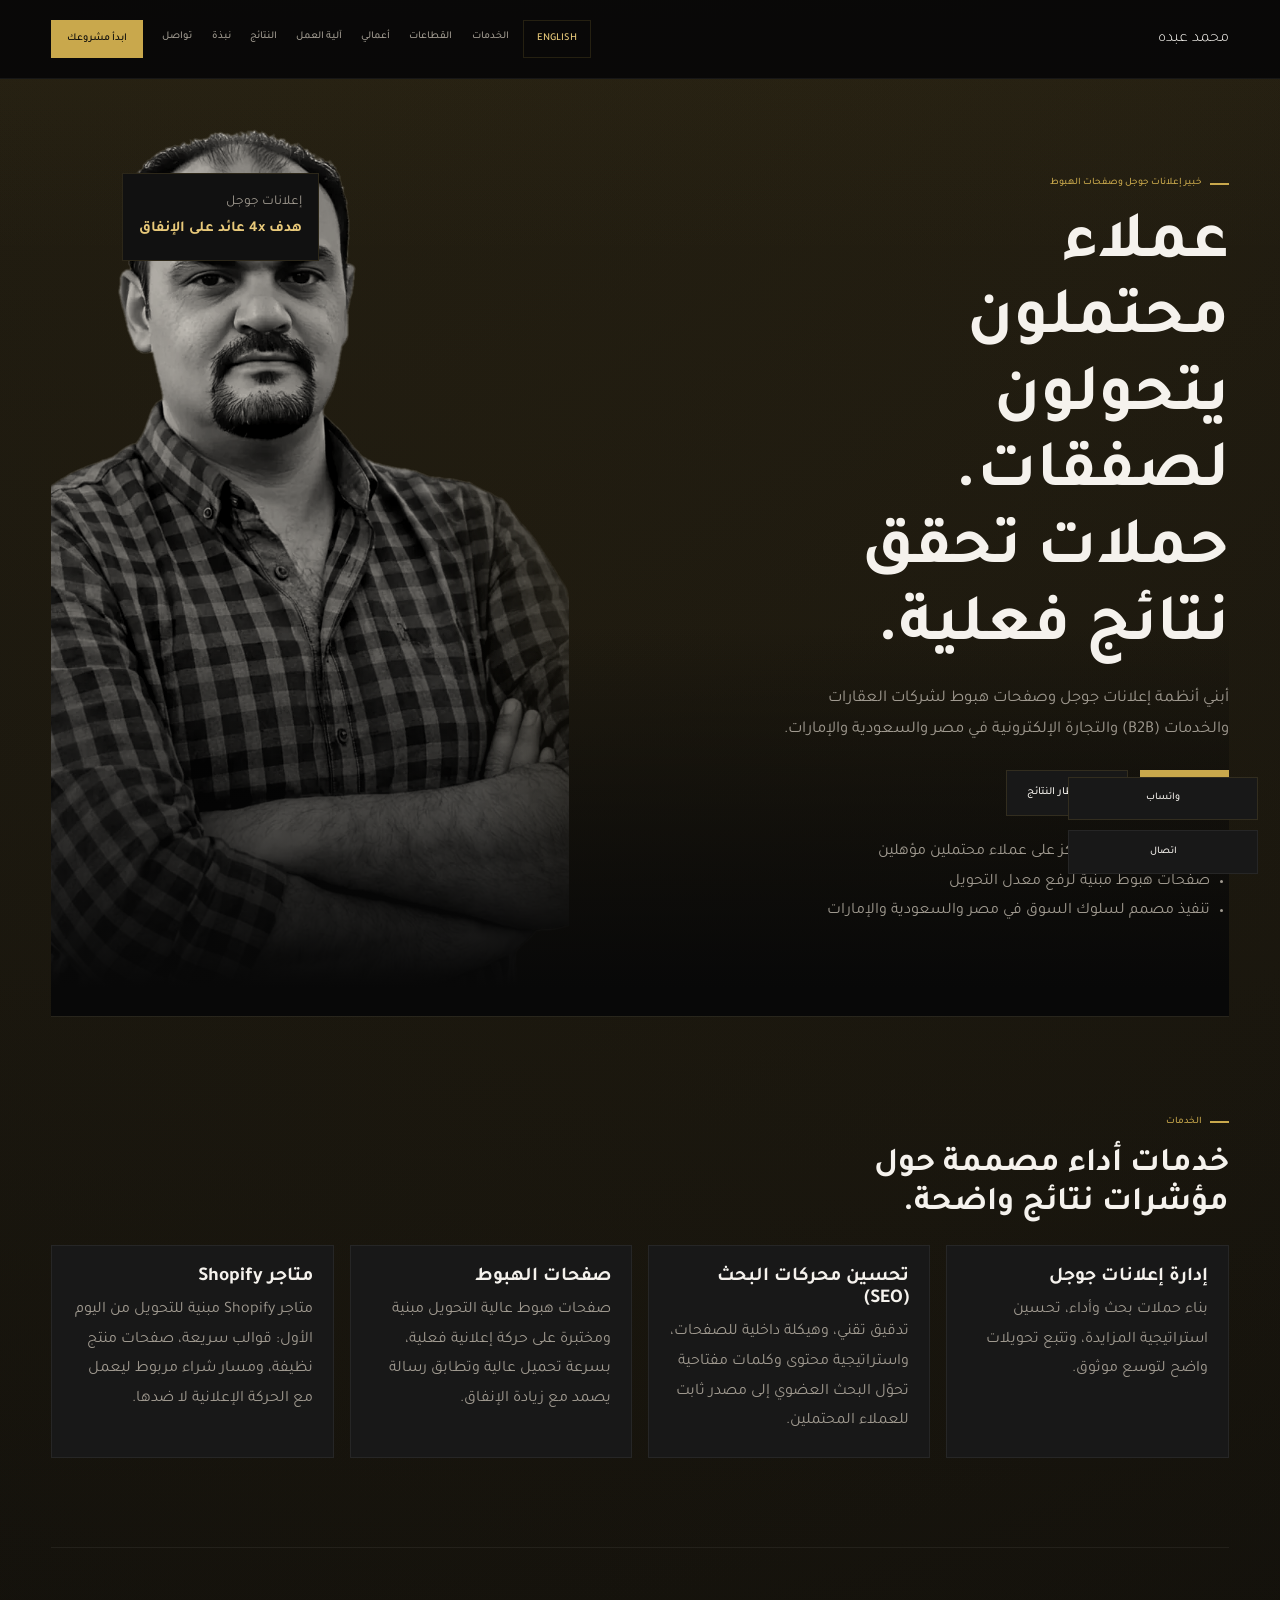
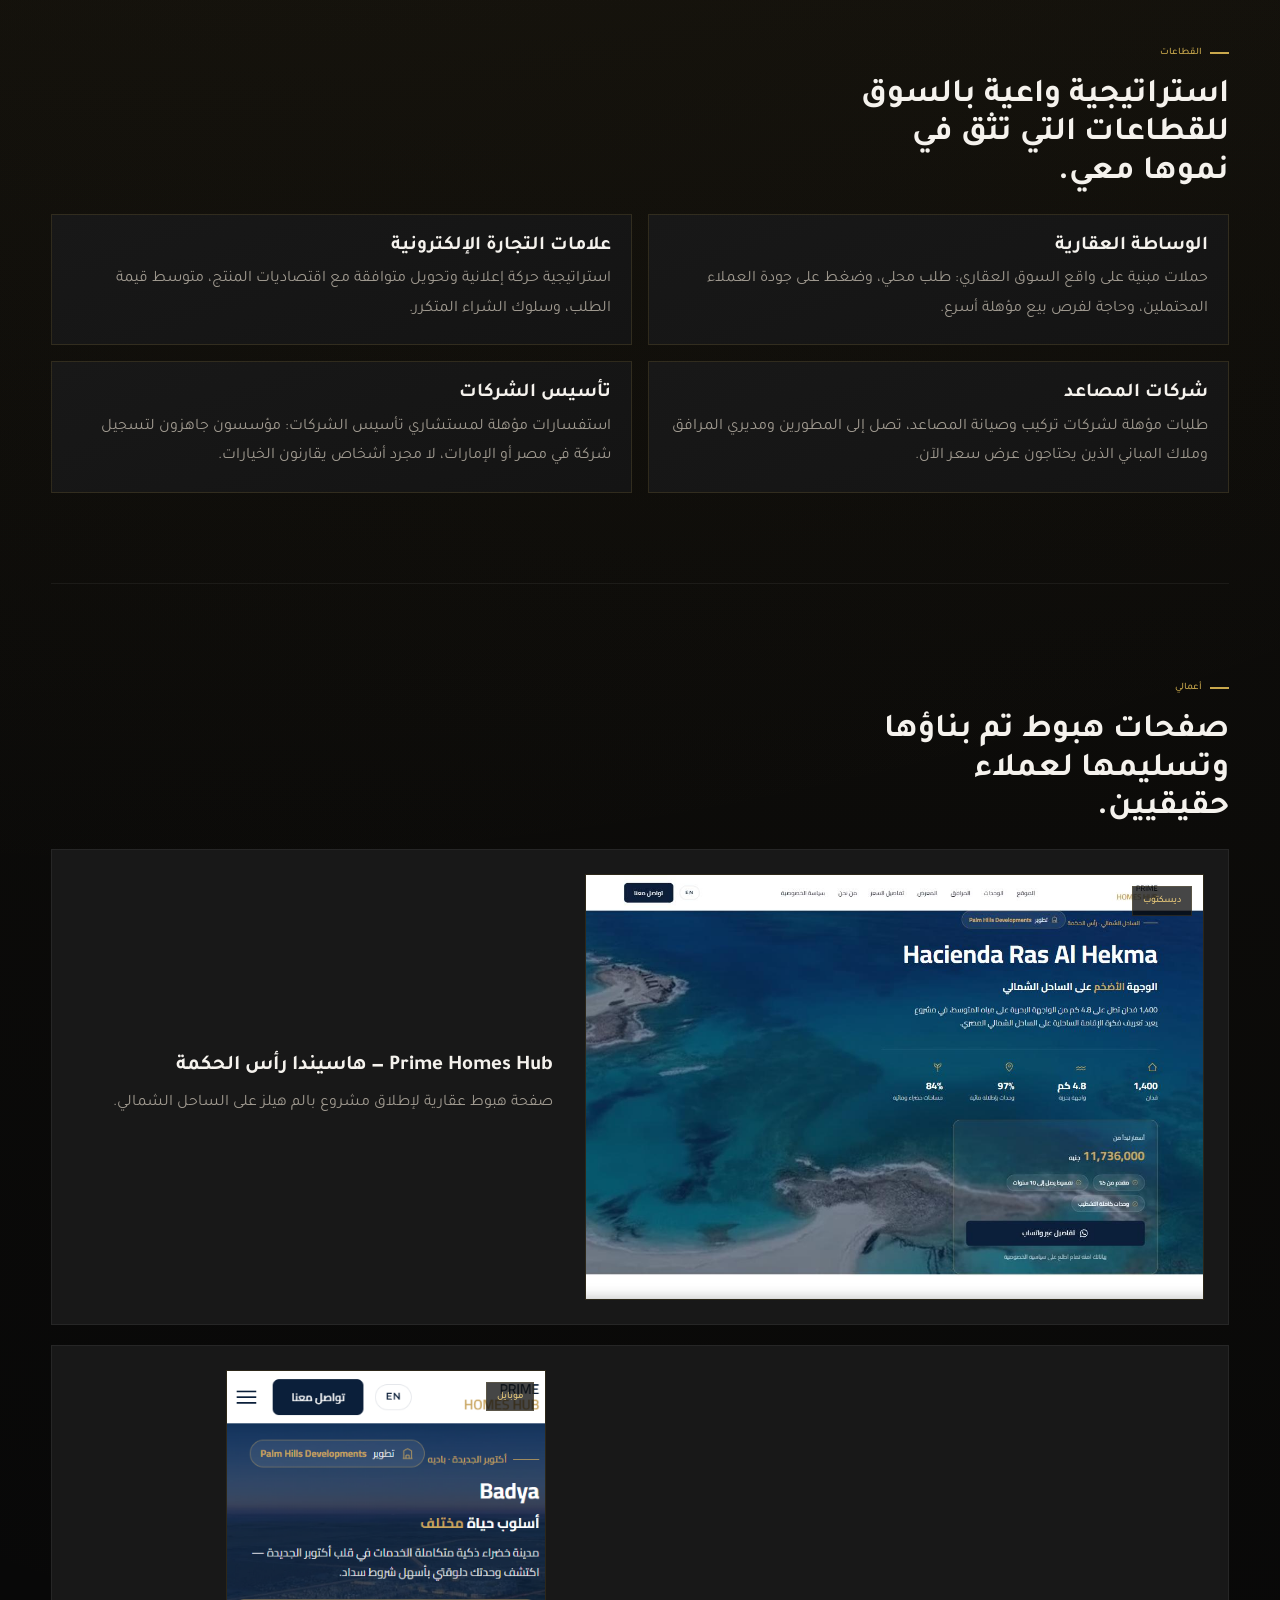
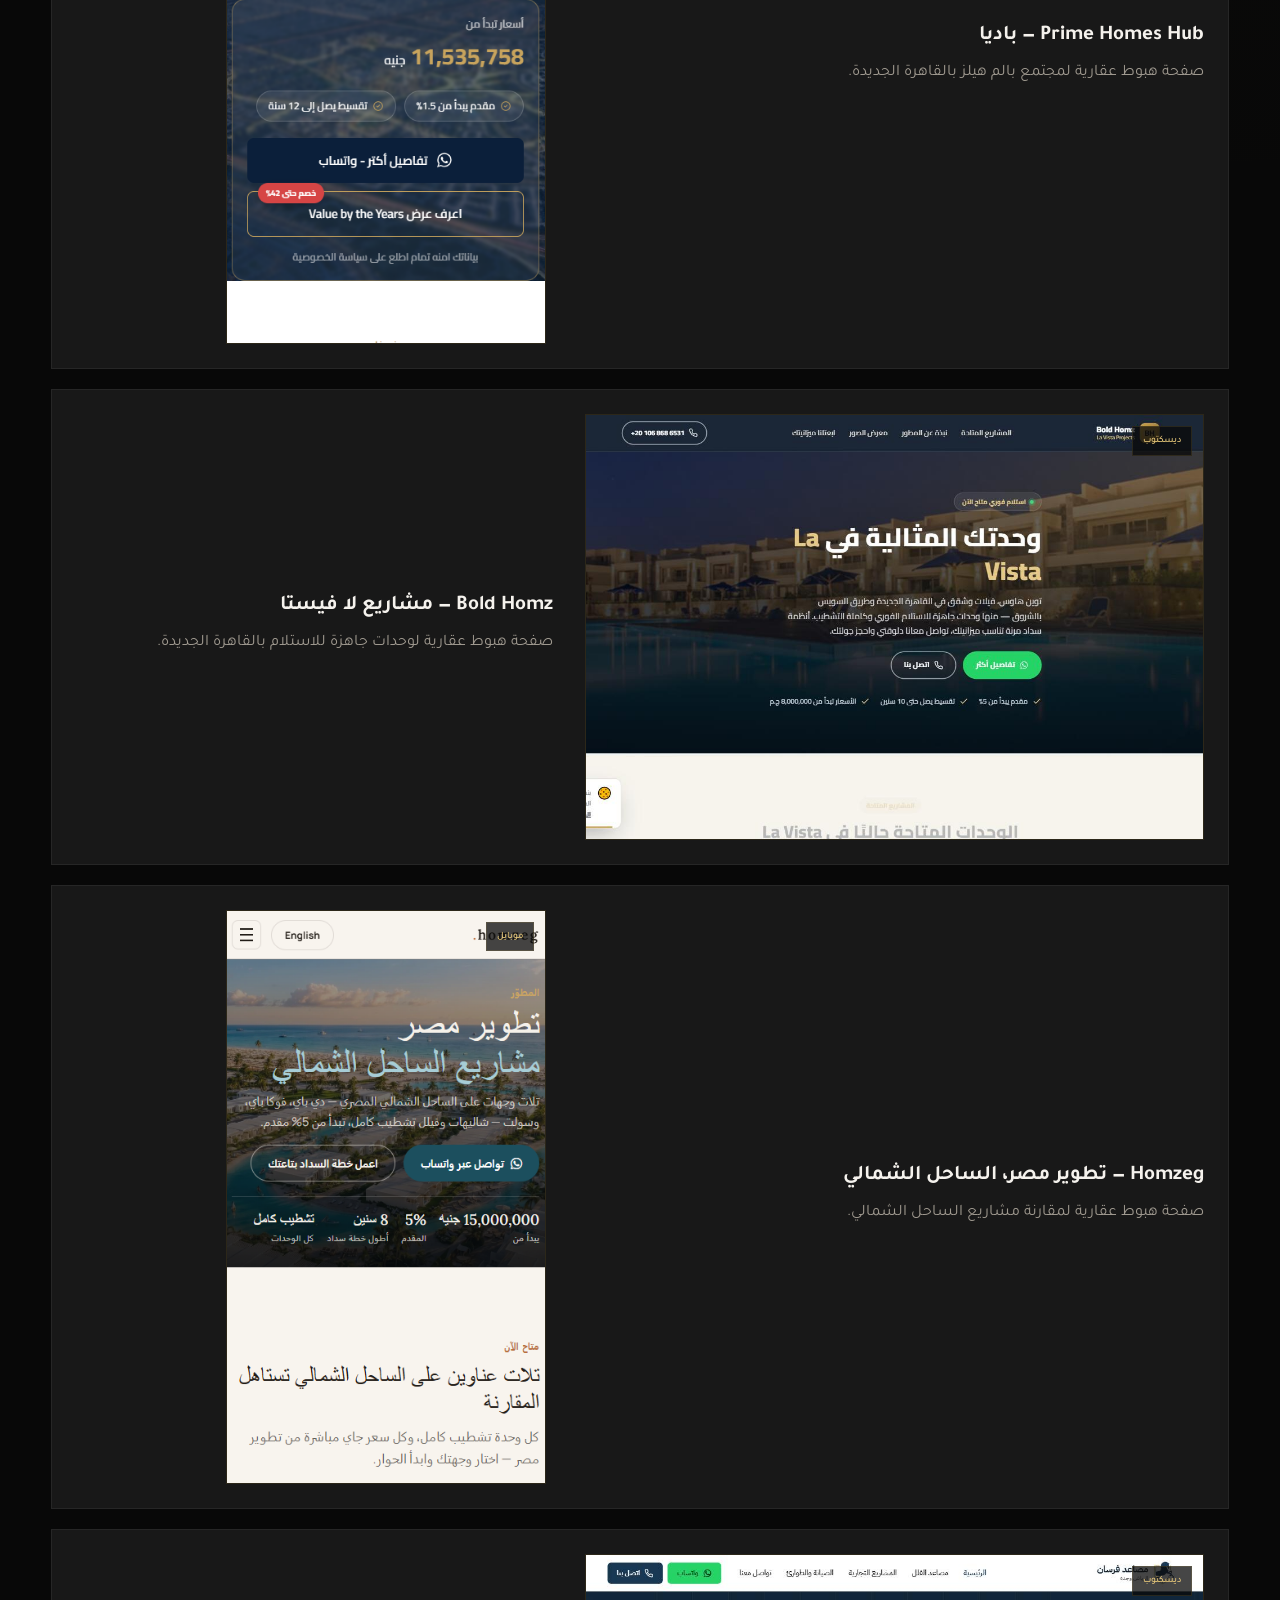
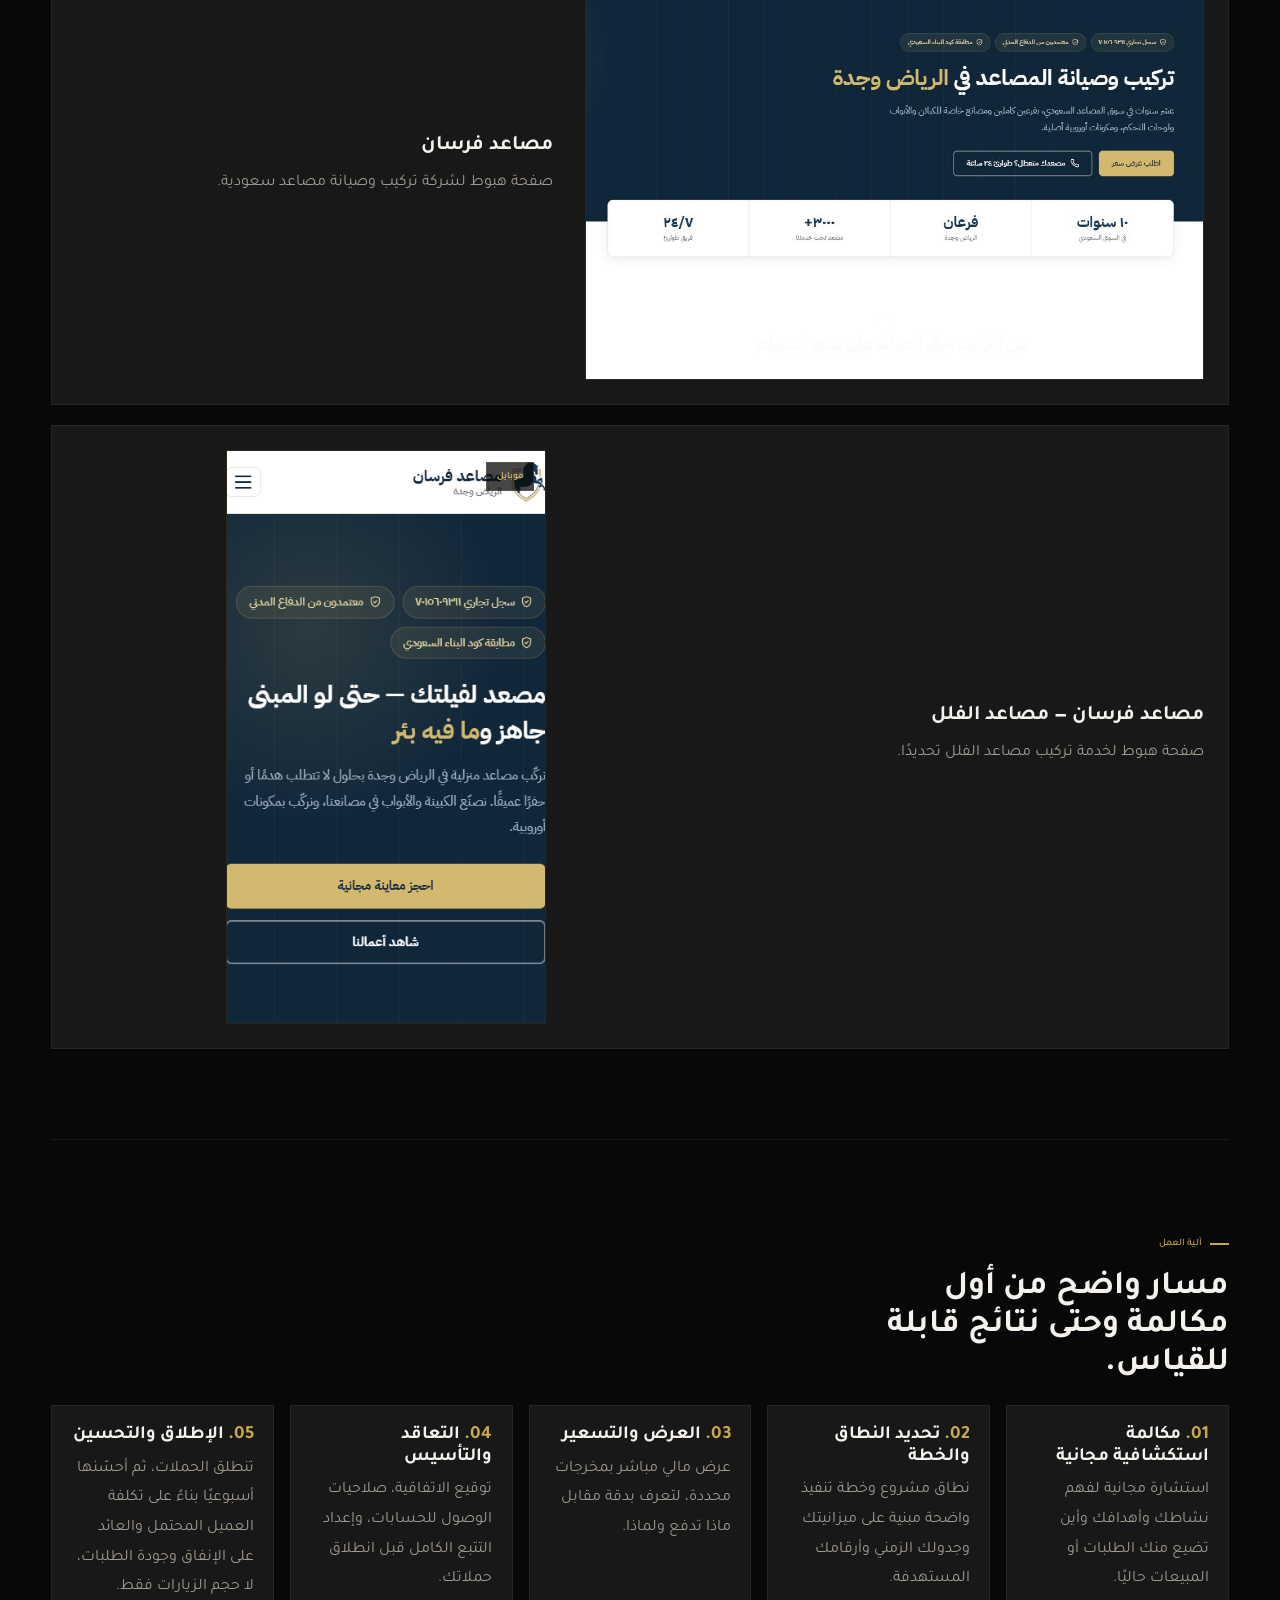
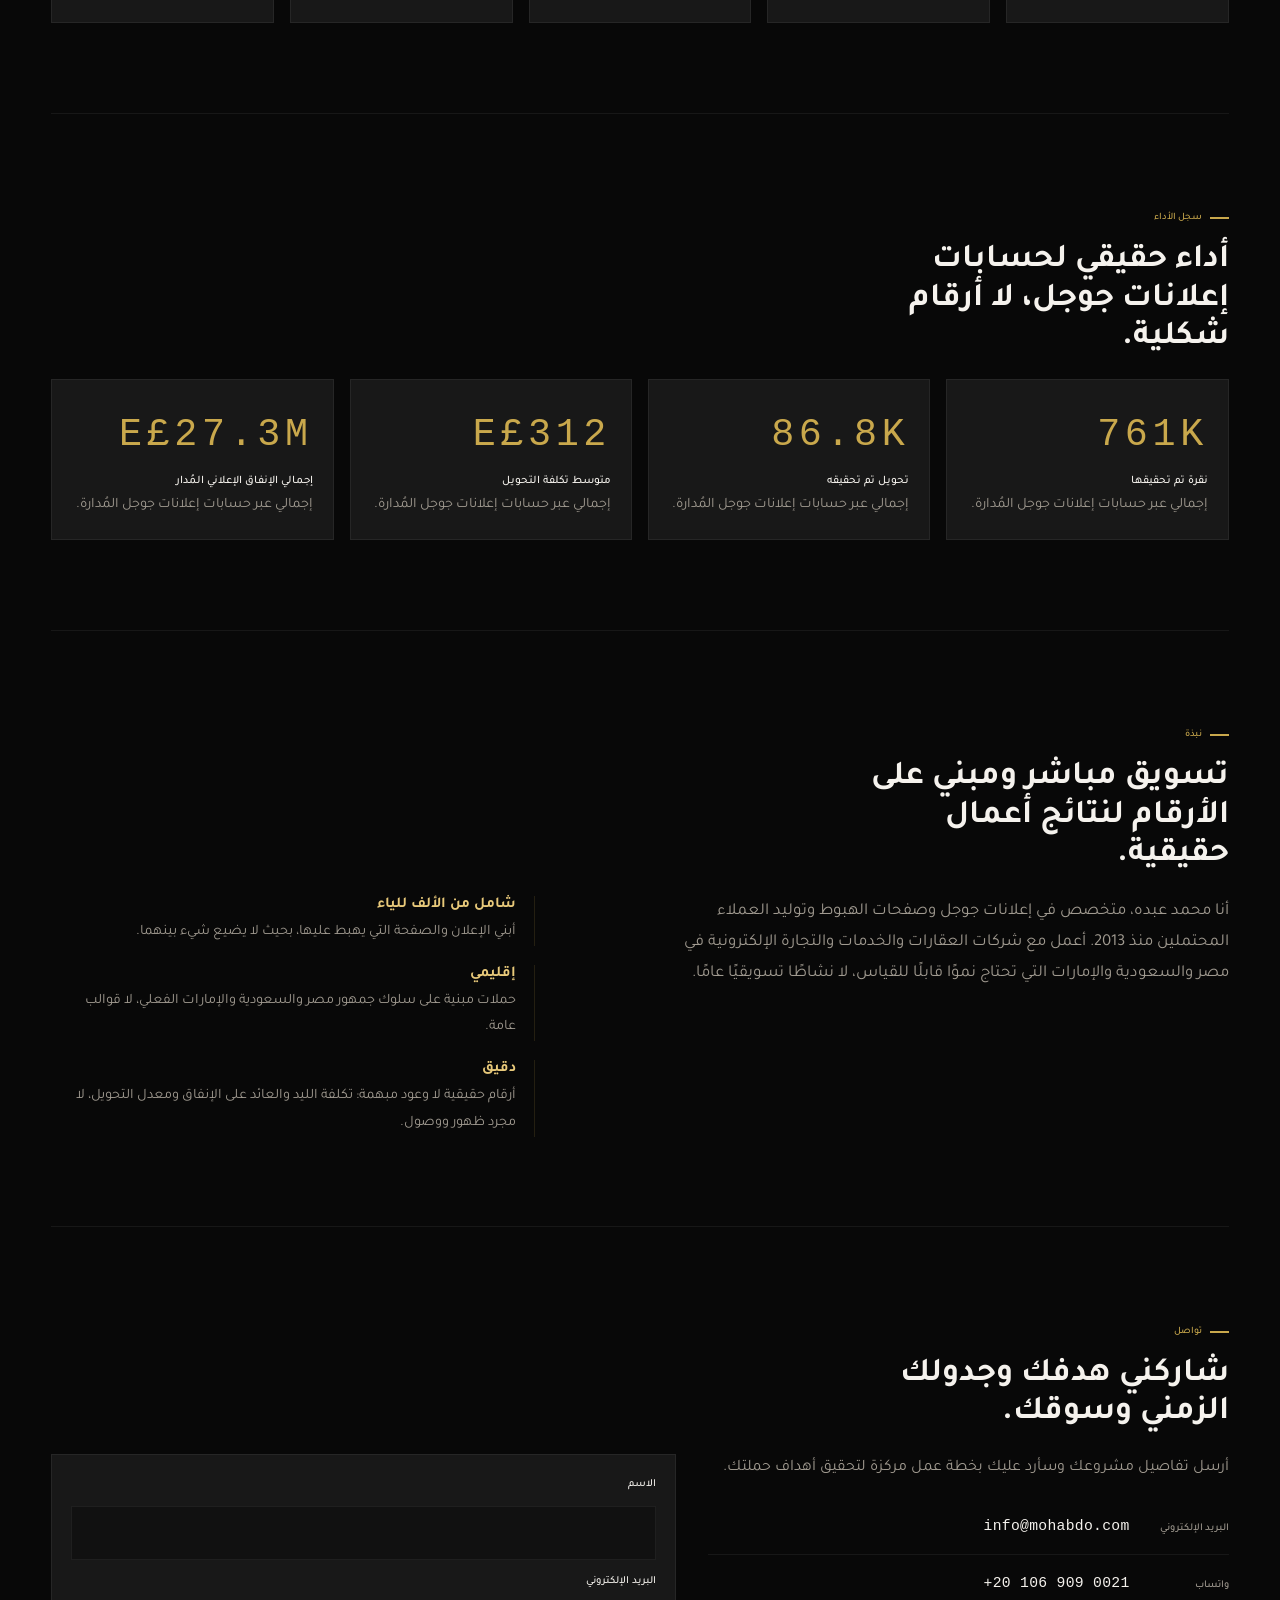
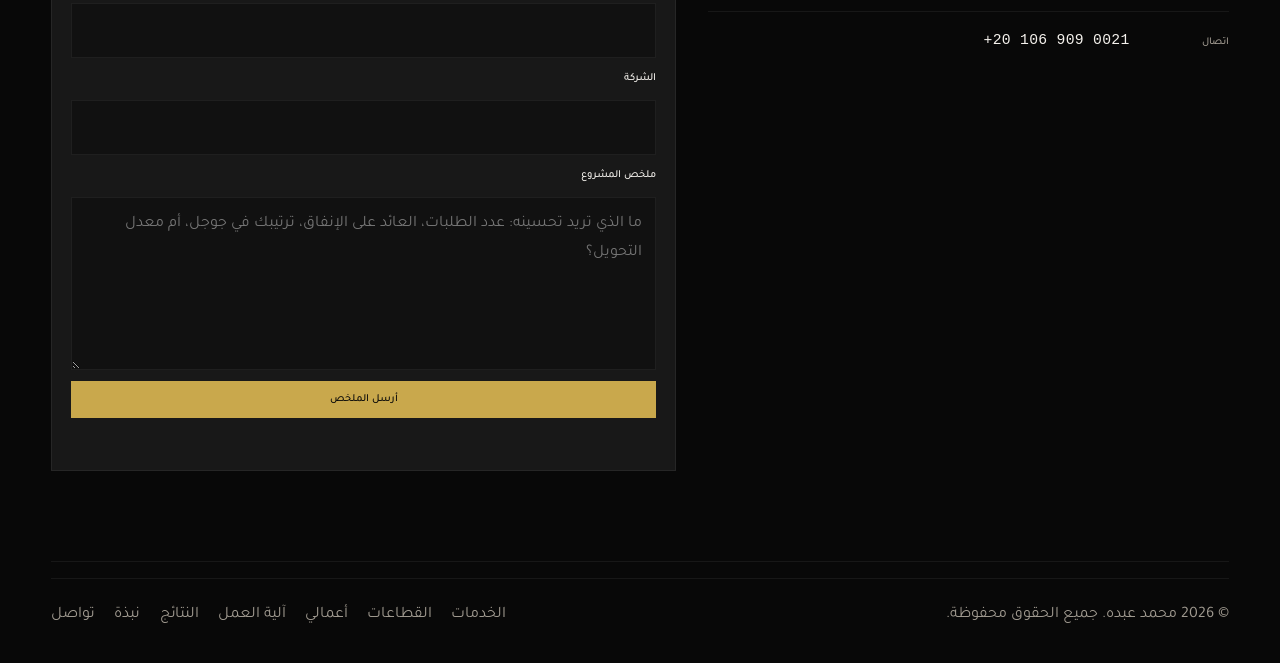
==== ar/index.html @ 3a328408 "Phase 2: indexable Arabic page at /ar/ with hreflang - ar/index.html + ar/thank-you.html: static RTL" ====
<!DOCTYPE html>

<html dir="rtl" lang="ar">
<head>
<meta charset="utf-8"/>
<!-- Google Tag Manager -->
<script>(function(w,d,s,l,i){w[l]=w[l]||[];w[l].push({'gtm.start':
    new Date().getTime(),event:'gtm.js'});var f=d.getElementsByTagName(s)[0],
    j=d.createElement(s),dl=l!='dataLayer'?'&l='+l:'';j.async=true;j.src=
    'https://www.googletagmanager.com/gtm.js?id='+i+dl;f.parentNode.insertBefore(j,f);
    })(window,document,'script','dataLayer','GTM-PZN8QJ2T');</script>
<!-- End Google Tag Manager -->
<meta content="width=device-width, initial-scale=1.0" name="viewport"/>
<title>محمد عبده | خبير إعلانات جوجل — مصر والسعودية والإمارات</title>
<meta content="إدارة إعلانات جوجل وصفحات هبوط ومواقع ثابتة تجيب عملاء محتملين مؤهلين لشركات العقارات والخدمات في مصر والسعودية والإمارات." name="description"/>
<meta content="Mohammad Abdo" name="author"/>
<meta content="index,follow,max-image-preview:large" name="robots"/>
<link href="https://mohabdo.com/ar/" rel="canonical"/>
<link href="https://mohabdo.com/" hreflang="en" rel="alternate"/>
<link href="https://mohabdo.com/ar/" hreflang="ar" rel="alternate"/>
<link href="https://mohabdo.com/" hreflang="x-default" rel="alternate"/>
<link href="/assets/favicon.svg" rel="icon" type="image/svg+xml"/>
<link href="/assets/favicon-32.png" rel="icon" sizes="32x32" type="image/png"/>
<link href="/assets/apple-touch-icon.png" rel="apple-touch-icon"/>
<meta content="website" property="og:type"/>
<meta content="ar_AR" property="og:locale"/>
<meta content="en_US" property="og:locale:alternate"/>
<meta content="محمد عبده | خبير إعلانات جوجل — مصر والسعودية والإمارات" property="og:title"/>
<meta content="إدارة إعلانات جوجل وصفحات هبوط ومواقع ثابتة تجيب عملاء محتملين مؤهلين لشركات العقارات والخدمات في مصر والسعودية والإمارات." property="og:description"/>
<meta content="https://mohabdo.com/ar/" property="og:url"/>
<meta content="Mohammad Abdo" property="og:site_name"/>
<meta content="https://mohabdo.com/assets/og-image.jpg" property="og:image"/>
<meta content="1200" property="og:image:width"/>
<meta content="630" property="og:image:height"/>
<meta content="Mohammad Abdo, Google Ads and landing page specialist" property="og:image:alt"/>
<meta content="summary_large_image" name="twitter:card"/>
<meta content="محمد عبده | خبير إعلانات جوجل — مصر والسعودية والإمارات" name="twitter:title"/>
<meta content="إدارة إعلانات جوجل وصفحات هبوط ومواقع ثابتة تجيب عملاء محتملين مؤهلين لشركات العقارات والخدمات في مصر والسعودية والإمارات." name="twitter:description"/>
<meta content="https://mohabdo.com/assets/og-image.jpg" name="twitter:image"/>
<link href="https://fonts.googleapis.com" rel="preconnect"/>
<link crossorigin="" href="https://fonts.gstatic.com" rel="preconnect"/>
<link href="https://fonts.googleapis.com/css2?family=DM+Sans:wght@300;400;500;700&amp;family=Tajawal:wght@400;500;700;800&amp;display=swap" rel="stylesheet"/>
<link href="/css/style.css?v=4" rel="stylesheet"/>
<script type="application/ld+json">
{
  "@context": "https://schema.org",
  "@graph": [
    {
      "@type": "Person",
      "@id": "https://mohabdo.com/#person",
      "name": "Mohammad Abdo",
      "alternateName": "محمد عبده",
      "url": "https://mohabdo.com/",
      "image": "https://mohabdo.com/assets/mohammad-abdo.png",
      "jobTitle": "Google Ads & Performance Marketing Specialist",
      "email": "mailto:info@mohabdo.com",
      "telephone": "+201069090021",
      "address": {
        "@type": "PostalAddress",
        "addressLocality": "Cairo",
        "addressCountry": "EG"
      },
      "knowsLanguage": [
        "ar",
        "en"
      ],
      "knowsAbout": [
        "Google Ads",
        "Search Engine Marketing",
        "Landing Page Optimization",
        "Lead Generation",
        "Conversion Tracking",
        "Google Tag Manager",
        "Google Analytics 4",
        "SEO",
        "Real Estate Marketing",
        "B2B Lead Generation",
        "E-commerce Marketing"
      ],
      "worksFor": {
        "@id": "https://mohabdo.com/#business"
      },
      "sameAs": [
        "https://www.linkedin.com/in/mohammad-abdo-90b87ba0/",
        "https://www.upwork.com/freelancers/~0118c8a663585eff20"
      ]
    },
    {
      "@type": "ProfessionalService",
      "@id": "https://mohabdo.com/#business",
      "name": "Mohammad Abdo — Performance Marketing",
      "url": "https://mohabdo.com/",
      "image": "https://mohabdo.com/assets/og-image.jpg",
      "logo": "https://mohabdo.com/assets/favicon-512.png",
      "email": "info@mohabdo.com",
      "telephone": "+201069090021",
      "founder": {
        "@id": "https://mohabdo.com/#person"
      },
      "address": {
        "@type": "PostalAddress",
        "addressLocality": "Cairo",
        "addressCountry": "EG"
      },
      "areaServed": [
        {
          "@type": "Country",
          "name": "Egypt"
        },
        {
          "@type": "Country",
          "name": "Saudi Arabia"
        },
        {
          "@type": "Country",
          "name": "United Arab Emirates"
        }
      ],
      "availableLanguage": [
        "Arabic",
        "English"
      ],
      "contactPoint": {
        "@type": "ContactPoint",
        "contactType": "sales",
        "telephone": "+201069090021",
        "email": "info@mohabdo.com",
        "availableLanguage": [
          "Arabic",
          "English"
        ],
        "areaServed": [
          "EG",
          "SA",
          "AE"
        ]
      },
      "hasOfferCatalog": {
        "@type": "OfferCatalog",
        "name": "Services",
        "itemListElement": [
          {
            "@type": "Offer",
            "itemOffered": {
              "@type": "Service",
              "name": "Google Ads Management"
            }
          },
          {
            "@type": "Offer",
            "itemOffered": {
              "@type": "Service",
              "name": "Landing Page Design & Development"
            }
          },
          {
            "@type": "Offer",
            "itemOffered": {
              "@type": "Service",
              "name": "Static Website Development"
            }
          },
          {
            "@type": "Offer",
            "itemOffered": {
              "@type": "Service",
              "name": "SEO"
            }
          },
          {
            "@type": "Offer",
            "itemOffered": {
              "@type": "Service",
              "name": "Conversion Tracking Setup (GTM & GA4)"
            }
          }
        ]
      }
    },
    {
      "@type": "WebSite",
      "@id": "https://mohabdo.com/#website",
      "url": "https://mohabdo.com/",
      "name": "Mohammad Abdo",
      "inLanguage": [
        "en",
        "ar"
      ],
      "publisher": {
        "@id": "https://mohabdo.com/#person"
      }
    },
    {
      "@type": "WebPage",
      "@id": "https://mohabdo.com/ar/#webpage",
      "url": "https://mohabdo.com/ar/",
      "name": "محمد عبده | خبير إعلانات جوجل — مصر والسعودية والإمارات",
      "inLanguage": "ar",
      "isPartOf": {
        "@id": "https://mohabdo.com/#website"
      },
      "about": {
        "@id": "https://mohabdo.com/#business"
      },
      "primaryImageOfPage": "https://mohabdo.com/assets/mohammad-abdo.png"
    }
  ]
}
    </script>
</head>
<body>
<!-- Google Tag Manager (noscript) -->
<noscript><iframe height="0" src="https://www.googletagmanager.com/ns.html?id=GTM-PZN8QJ2T" style="display:none;visibility:hidden" width="0"></iframe></noscript>
<!-- End Google Tag Manager (noscript) -->
<a class="skip-link" href="#main">تخطي إلى المحتوى الرئيسي</a>
<header class="site-header" id="top">
<nav aria-label="القائمة الرئيسية" class="nav">
<a aria-label="الصفحة الرئيسية لمحمد عبده" class="logo" href="#top">
<span class="logo-text">محمد عبده</span>
</a>
<div class="nav-right">
<a class="lang-toggle" href="/" hreflang="en" lang="en">English</a>
<button aria-controls="navLinks" aria-expanded="false" aria-label="فتح قائمة التنقل" class="menu-toggle" id="menuToggle">
<span></span>
<span></span>
<span></span>
</button>
<div class="nav-links" id="navLinks">
<a href="#services">الخدمات</a>
<a href="#industries">القطاعات</a>
<a href="#portfolio">أعمالي</a>
<a href="#process">آلية العمل</a>
<a href="#results">النتائج</a>
<a href="#about">نبذة</a>
<a href="#contact">تواصل</a>
<a class="nav-cta" href="#contact">ابدأ مشروعك</a>
</div>
</div>
</nav>
</header>
<main id="main">
<section class="hero section reveal" id="hero">
<div class="hero-content">
<p class="eyebrow">خبير إعلانات جوجل وصفحات الهبوط</p>
<h1>عملاء محتملون يتحولون لصفقات. حملات تحقق نتائج فعلية.</h1>
<p class="hero-lead">أبني أنظمة إعلانات جوجل وصفحات هبوط لشركات العقارات والخدمات (B2B) والتجارة الإلكترونية في مصر والسعودية والإمارات.</p>
<div class="hero-actions">
<a class="btn btn-primary" href="#contact">ابدأ حملتك</a>
<a class="btn btn-ghost" href="#results">شاهد إطار النتائج</a>
</div>
<ul aria-label="مجالات التركيز" class="hero-points">
<li>إدارة إعلانات جوجل تركز على عملاء محتملين مؤهلين</li>
<li>صفحات هبوط مبنية لرفع معدل التحويل</li>
<li>تنفيذ مصمم لسلوك السوق في مصر والسعودية والإمارات</li>
</ul>
</div>
<picture>
<source srcset="/assets/mohammad-abdo.webp" type="image/webp"/>
<img alt="محمد عبده، خبير إعلانات جوجل وصفحات الهبوط" class="hero-photo" fetchpriority="high" height="1273" loading="eager" src="/assets/mohammad-abdo.png" width="1100"/>
</picture>
<div aria-hidden="true" class="signal-card photo-badge">
<span>إعلانات جوجل</span>
<strong>هدف 4x عائد على الإنفاق</strong>
</div>
</section>
<section class="section reveal" id="services">
<div class="section-head">
<p class="eyebrow">الخدمات</p>
<h2>خدمات أداء مصممة حول مؤشرات نتائج واضحة.</h2>
</div>
<div class="grid cards-4">
<article class="card">
<h3>إدارة إعلانات جوجل</h3>
<p>بناء حملات بحث وأداء، تحسين استراتيجية المزايدة، وتتبع تحويلات واضح لتوسع موثوق.</p>
</article>
<article class="card">
<h3>تحسين محركات البحث (SEO)</h3>
<p>تدقيق تقني، وهيكلة داخلية للصفحات، واستراتيجية محتوى وكلمات مفتاحية تحوّل البحث العضوي إلى مصدر ثابت للعملاء المحتملين.</p>
</article>
<article class="card">
<h3>صفحات الهبوط</h3>
<p>صفحات هبوط عالية التحويل مبنية ومختبرة على حركة إعلانية فعلية، بسرعة تحميل عالية وتطابق رسالة يصمد مع زيادة الإنفاق.</p>
</article>
<article class="card">
<h3>متاجر Shopify</h3>
<p>متاجر Shopify مبنية للتحويل من اليوم الأول: قوالب سريعة، صفحات منتج نظيفة، ومسار شراء مربوط ليعمل مع الحركة الإعلانية لا ضدها.</p>
</article>
</div>
</section>
<section class="section reveal" id="industries">
<div class="section-head">
<p class="eyebrow">القطاعات</p>
<h2>استراتيجية واعية بالسوق للقطاعات التي تثق في نموها معي.</h2>
</div>
<div class="grid cards-2">
<article class="card spotlight">
<h3>الوساطة العقارية</h3>
<p>حملات مبنية على واقع السوق العقاري: طلب محلي، وضغط على جودة العملاء المحتملين، وحاجة لفرص بيع مؤهلة أسرع.</p>
</article>
<article class="card spotlight">
<h3>علامات التجارة الإلكترونية</h3>
<p>استراتيجية حركة إعلانية وتحويل متوافقة مع اقتصاديات المنتج، متوسط قيمة الطلب، وسلوك الشراء المتكرر.</p>
</article>
<article class="card spotlight">
<h3>شركات المصاعد</h3>
<p>طلبات مؤهلة لشركات تركيب وصيانة المصاعد، تصل إلى المطورين ومديري المرافق وملاك المباني الذين يحتاجون عرض سعر الآن.</p>
</article>
<article class="card spotlight">
<h3>تأسيس الشركات</h3>
<p>استفسارات مؤهلة لمستشاري تأسيس الشركات: مؤسسون جاهزون لتسجيل شركة في مصر أو الإمارات، لا مجرد أشخاص يقارنون الخيارات.</p>
</article>
</div>
</section>
<section class="section reveal" id="portfolio">
<div class="section-head">
<p class="eyebrow">أعمالي</p>
<h2>صفحات هبوط تم بناؤها وتسليمها لعملاء حقيقيين.</h2>
</div>
<div class="portfolio-list">
<article class="portfolio-row">
<div class="portfolio-media">
<span class="portfolio-media-tag">ديسكتوب</span>
<img alt="صفحة هبوط هاسيندا رأس الحكمة العقارية لـ Prime Homes Hub، عرض ديسكتوب" height="733" loading="lazy" src="/assets/portfolio/hacienda-ras-al-hekma-desktop.jpg" width="1568"/>
</div>
<div class="portfolio-info">
<h3>Prime Homes Hub — هاسيندا رأس الحكمة</h3>
<p>صفحة هبوط عقارية لإطلاق مشروع بالم هيلز على الساحل الشمالي.</p>
</div>
</article>
<article class="portfolio-row">
<div class="portfolio-media is-mobile">
<span class="portfolio-media-tag">موبايل</span>
<img alt="صفحة هبوط باديا العقارية لـ Prime Homes Hub، عرض موبايل" height="700" loading="lazy" src="/assets/portfolio/badya-mobile.png" width="390"/>
</div>
<div class="portfolio-info">
<h3>Prime Homes Hub — باديا</h3>
<p>صفحة هبوط عقارية لمجتمع بالم هيلز بالقاهرة الجديدة.</p>
</div>
</article>
<article class="portfolio-row">
<div class="portfolio-media">
<span class="portfolio-media-tag">ديسكتوب</span>
<img alt="صفحة هبوط مشاريع لا فيستا العقارية لـ Bold Homz، عرض ديسكتوب" height="733" loading="lazy" src="/assets/portfolio/la-vista-desktop.jpg" width="1568"/>
</div>
<div class="portfolio-info">
<h3>Bold Homz — مشاريع لا فيستا</h3>
<p>صفحة هبوط عقارية لوحدات جاهزة للاستلام بالقاهرة الجديدة.</p>
</div>
</article>
<article class="portfolio-row">
<div class="portfolio-media is-mobile">
<span class="portfolio-media-tag">موبايل</span>
<img alt="صفحة هبوط تطوير مصر بالساحل الشمالي لـ Homzeg، عرض موبايل" height="700" loading="lazy" src="/assets/portfolio/tatweer-misr-mobile.png" width="390"/>
</div>
<div class="portfolio-info">
<h3>Homzeg — تطوير مصر، الساحل الشمالي</h3>
<p>صفحة هبوط عقارية لمقارنة مشاريع الساحل الشمالي.</p>
</div>
</article>
<article class="portfolio-row">
<div class="portfolio-media">
<span class="portfolio-media-tag">ديسكتوب</span>
<img alt="الصفحة الرئيسية لمصاعد فرسان، عرض ديسكتوب" height="733" loading="lazy" src="/assets/portfolio/fursan-elevators-desktop.jpg" width="1568"/>
</div>
<div class="portfolio-info">
<h3>مصاعد فرسان</h3>
<p>صفحة هبوط لشركة تركيب وصيانة مصاعد سعودية.</p>
</div>
</article>
<article class="portfolio-row">
<div class="portfolio-media is-mobile">
<span class="portfolio-media-tag">موبايل</span>
<img alt="صفحة هبوط مصاعد الفلل لمصاعد فرسان، عرض موبايل" height="700" loading="lazy" src="/assets/portfolio/fursan-villa-mobile.png" width="390"/>
</div>
<div class="portfolio-info">
<h3>مصاعد فرسان — مصاعد الفلل</h3>
<p>صفحة هبوط لخدمة تركيب مصاعد الفلل تحديدًا.</p>
</div>
</article>
</div>
</section>
<section class="section reveal" id="process">
<div class="section-head">
<p class="eyebrow">آلية العمل</p>
<h2>مسار واضح من أول مكالمة وحتى نتائج قابلة للقياس.</h2>
</div>
<ol class="process-list">
<li>
<h3>مكالمة استكشافية مجانية</h3>
<p>استشارة مجانية لفهم نشاطك وأهدافك وأين تضيع منك الطلبات أو المبيعات حاليًا.</p>
</li>
<li>
<h3>تحديد النطاق والخطة</h3>
<p>نطاق مشروع وخطة تنفيذ واضحة مبنية على ميزانيتك وجدولك الزمني وأرقامك المستهدفة.</p>
</li>
<li>
<h3>العرض والتسعير</h3>
<p>عرض مالي مباشر بمخرجات محددة، لتعرف بدقة مقابل ماذا تدفع ولماذا.</p>
</li>
<li>
<h3>التعاقد والتأسيس</h3>
<p>توقيع الاتفاقية، صلاحيات الوصول للحسابات، وإعداد التتبع الكامل قبل انطلاق حملاتك.</p>
</li>
<li>
<h3>الإطلاق والتحسين</h3>
<p>تنطلق الحملات، ثم أحسّنها أسبوعيًا بناءً على تكلفة العميل المحتمل والعائد على الإنفاق وجودة الطلبات، لا حجم الزيارات فقط.</p>
</li>
</ol>
</section>
<section class="section reveal" id="results">
<div class="section-head">
<p class="eyebrow">سجل الأداء</p>
<h2>أداء حقيقي لحسابات إعلانات جوجل، لا أرقام شكلية.</h2>
</div>
<div class="grid cards-4">
<article class="metric-card">
<p class="metric">761K</p>
<p class="metric-label">نقرة تم تحقيقها</p>
<p class="metric-note">إجمالي عبر حسابات إعلانات جوجل المُدارة.</p>
</article>
<article class="metric-card">
<p class="metric">86.8K</p>
<p class="metric-label">تحويل تم تحقيقه</p>
<p class="metric-note">إجمالي عبر حسابات إعلانات جوجل المُدارة.</p>
</article>
<article class="metric-card">
<p class="metric">E£312</p>
<p class="metric-label">متوسط تكلفة التحويل</p>
<p class="metric-note">إجمالي عبر حسابات إعلانات جوجل المُدارة.</p>
</article>
<article class="metric-card">
<p class="metric">E£27.3M</p>
<p class="metric-label">إجمالي الإنفاق الإعلاني المُدار</p>
<p class="metric-note">إجمالي عبر حسابات إعلانات جوجل المُدارة.</p>
</article>
</div>
</section>
<section class="section reveal" id="about">
<div class="section-head">
<p class="eyebrow">نبذة</p>
<h2>تسويق مباشر ومبني على الأرقام لنتائج أعمال حقيقية.</h2>
</div>
<div class="about-wrap">
<p class="about-copy">أنا محمد عبده، متخصص في إعلانات جوجل وصفحات الهبوط وتوليد العملاء المحتملين منذ 2013. أعمل مع شركات العقارات والخدمات والتجارة الإلكترونية في مصر والسعودية والإمارات التي تحتاج نموًا قابلًا للقياس، لا نشاطًا تسويقيًا عامًا.</p>
<ul class="about-pillars">
<li>
<h3>شامل من الألف للياء</h3>
<p>أبني الإعلان والصفحة التي يهبط عليها، بحيث لا يضيع شيء بينهما.</p>
</li>
<li>
<h3>إقليمي</h3>
<p>حملات مبنية على سلوك جمهور مصر والسعودية والإمارات الفعلي، لا قوالب عامة.</p>
</li>
<li>
<h3>دقيق</h3>
<p>أرقام حقيقية لا وعود مبهمة: تكلفة الليد والعائد على الإنفاق ومعدل التحويل، لا مجرد ظهور ووصول.</p>
</li>
</ul>
</div>
</section>
<section class="section reveal" id="contact">
<div class="section-head">
<p class="eyebrow">تواصل</p>
<h2>شاركني هدفك وجدولك الزمني وسوقك.</h2>
</div>
<div class="contact-wrap">
<div class="contact-intro">
<p>أرسل تفاصيل مشروعك وسأرد عليك بخطة عمل مركزة لتحقيق أهداف حملتك.</p>
<ul class="contact-channels">
<li>
<span>البريد الإلكتروني</span>
<a dir="ltr" href="mailto:info@mohabdo.com">info@mohabdo.com</a>
</li>
<li>
<span>واتساب</span>
<a dir="ltr" href="https://wa.me/201069090021?text=%D9%85%D8%B1%D8%AD%D8%A8%D9%8B%D8%A7%20%D9%85%D8%AD%D9%85%D8%AF%D8%8C%20%D8%A3%D8%B1%D9%8A%D8%AF%20%D9%85%D9%86%D8%A7%D9%82%D8%B4%D8%A9%20%D9%85%D8%B4%D8%B1%D9%88%D8%B9%20%D8%AC%D8%AF%D9%8A%D8%AF." rel="noopener noreferrer" target="_blank">+20 106 909 0021</a>
</li>
<li>
<span>اتصال</span>
<a dir="ltr" href="tel:+201069090021">+20 106 909 0021</a>
</li>
</ul>
</div>
<form action="https://formsubmit.co/info@mohabdo.com" class="contact-form" id="contactForm" method="POST" novalidate="">
<input name="_subject" type="hidden" value="New Project Inquiry from mohabdo.com (Arabic page)"/>
<input name="_template" type="hidden" value="table"/>
<input name="_captcha" type="hidden" value="false"/>
<input name="_next" type="hidden" value="https://mohabdo.com/ar/thank-you.html"/>
<input aria-hidden="true" autocomplete="off" class="hp-field" name="_honey" tabindex="-1" type="text"/>
<label for="name">الاسم</label>
<input autocomplete="name" id="name" name="name" required="" type="text"/>
<label for="email">البريد الإلكتروني</label>
<input autocomplete="email" id="email" name="email" required="" type="email"/>
<label for="company">الشركة</label>
<input autocomplete="organization" id="company" name="company" type="text"/>
<label for="message">ملخص المشروع</label>
<textarea id="message" name="message" placeholder="ما الذي تريد تحسينه: عدد الطلبات، العائد على الإنفاق، ترتيبك في جوجل، أم معدل التحويل؟" required="" rows="5"></textarea>
<button class="btn btn-primary" type="submit">أرسل الملخص</button>
<p aria-live="polite" class="form-status" id="formStatus" role="status"></p>
</form>
</div>
</section>
</main>
<footer class="site-footer">
<p>© <span id="year"></span> <span>محمد عبده. جميع الحقوق محفوظة.</span></p>
<div class="footer-links">
<a href="#services">الخدمات</a>
<a href="#industries">القطاعات</a>
<a href="#portfolio">أعمالي</a>
<a href="#process">آلية العمل</a>
<a href="#results">النتائج</a>
<a href="#about">نبذة</a>
<a href="#contact">تواصل</a>
</div>
</footer>
<div aria-label="تواصل سريع" class="floating-contact desktop-only">
<a aria-label="تواصل عبر واتساب" class="floating-btn whatsapp" href="https://wa.me/201069090021?text=%D9%85%D8%B1%D8%AD%D8%A8%D9%8B%D8%A7%20%D9%85%D8%AD%D9%85%D8%AF%D8%8C%20%D8%A3%D8%B1%D9%8A%D8%AF%20%D9%85%D9%86%D8%A7%D9%82%D8%B4%D8%A9%20%D9%85%D8%B4%D8%B1%D9%88%D8%B9%20%D8%AC%D8%AF%D9%8A%D8%AF." rel="noopener noreferrer" target="_blank">
<span>واتساب</span>
</a>
<a aria-label="اتصال +20 106 909 0021" class="floating-btn call" href="tel:+201069090021">
<span>اتصال</span>
</a>
</div>
<div aria-label="تواصل سريع" class="mobile-sticky-bar">
<a class="mobile-action whatsapp" href="https://wa.me/201069090021?text=%D9%85%D8%B1%D8%AD%D8%A8%D9%8B%D8%A7%20%D9%85%D8%AD%D9%85%D8%AF%D8%8C%20%D8%A3%D8%B1%D9%8A%D8%AF%20%D9%85%D9%86%D8%A7%D9%82%D8%B4%D8%A9%20%D9%85%D8%B4%D8%B1%D9%88%D8%B9%20%D8%AC%D8%AF%D9%8A%D8%AF." rel="noopener noreferrer" target="_blank">
<span>واتساب</span>
</a>
<a class="mobile-action call" href="tel:+201069090021"><span>اتصال</span></a>
</div>
<script defer="" src="/js/script.js?v=4"></script>
</body>
</html>
---- css/style.css ----
:root {
  --bg: #080808;
  --bg-rich: #111111;
  --surface: #181818;
  --ink: #f5f2ed;
  --muted: #a09a90;
  --brand: #c9a84c;
  --brand-light: #e8c97a;
  --brand-deep: #8a6e2f;
  --line: rgba(255, 255, 255, 0.06);
  --line-gold: rgba(201, 168, 76, 0.15);
  --radius: 0;
  --shadow: none;
  --max-width: 1280px;
}

* {
  box-sizing: border-box;
}

html {
  scroll-behavior: smooth;
}

body {
  margin: 0;
  color: var(--ink);
  background:
    linear-gradient(180deg, rgba(201, 168, 76, 0.04), transparent 260px),
    radial-gradient(circle at 12% -8%, rgba(201, 168, 76, 0.12), transparent 34%),
    radial-gradient(circle at 88% 2%, rgba(138, 110, 47, 0.1), transparent 38%),
    var(--bg);
  font-family: "DM Sans", sans-serif;
  line-height: 1.6;
}

h1,
h2,
h3 {
  margin: 0;
  line-height: 1.15;
  letter-spacing: 0;
  font-family: Georgia, "Times New Roman", serif;
  font-weight: 300;
}

p {
  margin: 0;
}

a {
  color: inherit;
  text-decoration: none;
}

a:focus-visible,
button:focus-visible {
  outline: 2px solid var(--brand);
  outline-offset: 3px;
}

.skip-link {
  position: absolute;
  left: -999px;
  top: 0;
  background: var(--ink);
  color: var(--bg);
  padding: 0.7rem 1rem;
  z-index: 99;
}

.skip-link:focus {
  left: 0.5rem;
  top: 0.5rem;
}

.section,
.nav,
.site-footer {
  width: min(var(--max-width), 92vw);
  margin-inline: auto;
}

.site-header {
  position: sticky;
  top: 0;
  z-index: 50;
  border-bottom: 1px solid var(--line);
  background: rgba(8, 8, 8, 0.95);
}

.nav {
  min-height: 78px;
  display: flex;
  align-items: center;
  justify-content: space-between;
  gap: 1rem;
}

.nav-right {
  display: flex;
  align-items: center;
  gap: 0.9rem;
}

.lang-toggle {
  border: 1px solid var(--line-gold);
  background: transparent;
  color: var(--brand-light);
  font-family: inherit;
  font-weight: 500;
  letter-spacing: 0.06em;
  font-size: 0.66rem;
  text-transform: uppercase;
  padding: 0.5rem 0.8rem;
  cursor: pointer;
  border-radius: 0;
  white-space: nowrap;
  transition: background 170ms ease, color 170ms ease;
}

.lang-toggle:hover {
  background: var(--brand);
  color: var(--bg);
  border-color: var(--brand);
}

.logo {
  display: inline-flex;
  align-items: center;
  font-family: Georgia, "Times New Roman", serif;
}

.logo-text {
  font-weight: 300;
  letter-spacing: 0.26em;
  font-size: 1.02rem;
  text-transform: uppercase;
}

.menu-toggle {
  display: none;
  width: 2.75rem;
  height: 2.75rem;
  border: 1px solid var(--line);
  border-radius: 0;
  background: var(--surface);
  align-items: center;
  justify-content: center;
  flex-direction: column;
  gap: 4px;
  cursor: pointer;
}

.menu-toggle span {
  width: 1rem;
  height: 2px;
  background: var(--ink);
}

.nav-links {
  display: flex;
  align-items: center;
  gap: 1.2rem;
  font-weight: 500;
  letter-spacing: 0.26em;
  text-transform: uppercase;
  font-size: 0.66rem;
  color: var(--muted);
}

.nav-links a {
  position: relative;
  padding-bottom: 4px;
}

.nav-links a::after {
  content: "";
  position: absolute;
  left: 0;
  bottom: 0;
  width: 100%;
  height: 2px;
  transform: scaleX(0);
  transform-origin: left;
  background: var(--brand);
  transition: transform 180ms ease;
}

.nav-links a:hover::after,
.nav-links a.active::after {
  transform: scaleX(1);
}

.nav-links .nav-cta {
  color: var(--bg);
  background: var(--brand);
  border-radius: 0;
  padding: 0.6rem 1rem;
}

.nav-links .nav-cta::after {
  display: none;
}

main {
  overflow: hidden;
}

.section {
  padding-block: 5.6rem;
  border-bottom: 1px solid var(--line);
}

.hero {
  position: relative;
  overflow: hidden;
  display: flex;
  align-items: center;
  min-height: calc(100vh - 78px);
}

.hero::before {
  content: "";
  position: absolute;
  inset: 0;
  z-index: 1;
  background: linear-gradient(180deg, transparent 58%, var(--bg) 97%);
  pointer-events: none;
}

.hero-content {
  position: relative;
  z-index: 2;
  max-width: 640px;
}

.eyebrow {
  display: inline-flex;
  align-items: center;
  gap: 0.45rem;
  color: var(--brand);
  font-weight: 500;
  letter-spacing: 0.3em;
  text-transform: uppercase;
  font-size: 0.62rem;
  margin-bottom: 1rem;
}

.eyebrow::before {
  content: "";
  width: 1.2rem;
  height: 2px;
  background: var(--brand);
}

h1 {
  font-size: clamp(2.2rem, 5.2vw, 5.5rem);
  max-width: 11ch;
}

.hero-lead {
  margin-top: 1rem;
  max-width: 52ch;
  color: var(--muted);
  font-size: clamp(0.98rem, 1.3vw, 1.06rem);
}

.hero-actions {
  margin-top: 1.5rem;
  display: flex;
  flex-wrap: wrap;
  gap: 0.75rem;
}

.btn {
  border: 0;
  border-radius: 0;
  padding: 0.75rem 1.25rem;
  font-weight: 500;
  letter-spacing: 0.18em;
  text-transform: uppercase;
  font-size: 0.68rem;
  cursor: pointer;
  font-family: inherit;
}

.btn-primary {
  background: var(--brand);
  color: var(--bg);
}

.btn-ghost {
  border: 1px solid var(--line-gold);
  color: var(--ink);
  background: var(--surface);
}

.hero-points {
  margin: 1.4rem 0 0;
  padding-left: 1.2rem;
  color: var(--muted);
}

.hero picture {
  display: contents;
}

.hero-photo {
  position: absolute;
  z-index: 0;
  top: 0;
  right: 0;
  height: 100%;
  width: 44%;
  object-fit: cover;
  object-position: top;
  filter: grayscale(1) sepia(0.14) contrast(1.08) brightness(0.92);
  -webkit-mask-image: linear-gradient(100deg, transparent 0%, black 32%);
  mask-image: linear-gradient(100deg, transparent 0%, black 32%);
  pointer-events: none;
}

.signal-card {
  position: absolute;
  padding: 1rem;
  border-radius: 0;
  background: var(--bg-rich);
  border: 1px solid var(--line-gold);
  box-shadow: none;
}

.signal-card span {
  color: var(--muted);
  font-size: 0.85rem;
  display: block;
}

.signal-card strong {
  font-size: 0.95rem;
  color: var(--brand-light);
}

.photo-badge {
  z-index: 2;
  top: 10%;
  right: 6%;
  animation: float 6s ease-in-out infinite;
}

@keyframes float {
  0%,
  100% {
    transform: translateY(0);
  }
  50% {
    transform: translateY(-10px);
  }
}

.section-head {
  margin-bottom: 1.3rem;
}

.section-head h2 {
  max-width: 20ch;
  font-size: clamp(1.45rem, 2.6vw, 2.3rem);
}

.grid {
  display: grid;
  gap: 1rem;
}

.cards-3 {
  grid-template-columns: repeat(3, minmax(0, 1fr));
}

.cards-2 {
  grid-template-columns: repeat(2, minmax(0, 1fr));
}

.cards-4 {
  grid-template-columns: repeat(4, minmax(0, 1fr));
}

.card,
.metric-card {
  border: 1px solid var(--line);
  border-radius: 0;
  padding: 1.25rem;
  background: var(--surface);
}

.card h3 {
  font-size: 1.22rem;
  margin-bottom: 0.5rem;
}

.card p {
  color: var(--muted);
}

.spotlight {
  border-color: var(--line-gold);
  background: linear-gradient(160deg, rgba(24, 24, 24, 1), rgba(20, 20, 20, 1));
}

.portfolio-list {
  display: grid;
  gap: 1.25rem;
}

.portfolio-row {
  display: grid;
  grid-template-columns: 1.3fr 1fr;
  gap: 2rem;
  align-items: center;
  border: 1px solid var(--line);
  background: var(--surface);
  padding: 1.5rem;
}

.portfolio-row:nth-child(even) {
  grid-template-columns: 1fr 1.3fr;
}

.portfolio-row:nth-child(even) .portfolio-media {
  order: 2;
}

.portfolio-media {
  position: relative;
  border: 1px solid var(--line-gold);
  background: var(--bg-rich);
  aspect-ratio: 16 / 11;
  overflow: hidden;
}

.portfolio-media.is-mobile {
  aspect-ratio: 390 / 700;
  max-width: 320px;
  margin-inline: auto;
}

.portfolio-media img {
  display: block;
  width: 100%;
  height: 100%;
  object-fit: cover;
  object-position: top center;
}

.portfolio-media-tag {
  position: absolute;
  top: 0.7rem;
  left: 0.7rem;
  padding: 0.3rem 0.6rem;
  background: rgba(8, 8, 8, 0.75);
  border: 1px solid var(--line-gold);
  color: var(--brand-light);
  font-size: 0.6rem;
  font-weight: 500;
  letter-spacing: 0.16em;
  text-transform: uppercase;
}

.portfolio-info h3 {
  font-size: 1.3rem;
  margin-bottom: 0.6rem;
}

.portfolio-info p {
  color: var(--muted);
}

.process-list {
  display: grid;
  grid-template-columns: repeat(auto-fit, minmax(200px, 1fr));
  gap: 1rem;
  list-style: none;
  padding: 0;
  margin: 0;
  counter-reset: step;
}

.process-list li {
  counter-increment: step;
  border: 1px solid var(--line);
  border-radius: 0;
  padding: 1.2rem;
  background: var(--surface);
}

.process-list li h3::before {
  content: counter(step, decimal-leading-zero) ". ";
  color: var(--brand);
}

.process-list li p {
  color: var(--muted);
  margin-top: 0.5rem;
}

.metric {
  font-family: "Courier New", Courier, monospace;
  font-size: clamp(1.8rem, 3vw, 2.6rem);
  color: var(--brand);
  letter-spacing: 0.12em;
}

.metric-label {
  font-weight: 500;
  font-size: 0.72rem;
  letter-spacing: 0.2em;
  text-transform: uppercase;
}

.metric-note {
  color: var(--muted);
  font-size: 0.9rem;
}

.about-wrap {
  display: grid;
  grid-template-columns: 1.15fr 0.85fr;
  gap: 2.5rem;
  align-items: start;
}

.about-copy {
  max-width: 62ch;
  color: var(--muted);
  font-size: 1.05rem;
}

.about-pillars {
  list-style: none;
  margin: 0;
  padding: 0;
  display: grid;
  gap: 1.2rem;
}

.about-pillars li {
  padding-left: 1.1rem;
  border-left: 1px solid var(--line-gold);
}

.about-pillars h3 {
  font-size: 0.95rem;
  color: var(--brand-light);
  margin-bottom: 0.35rem;
}

.about-pillars p {
  color: var(--muted);
  font-size: 0.9rem;
}

.contact-wrap {
  display: grid;
  grid-template-columns: 1fr 1.2fr;
  gap: 2rem;
  align-items: start;
}

.contact-intro {
  display: grid;
  gap: 1.8rem;
}

.contact-intro > p {
  color: var(--muted);
}

.contact-channels {
  list-style: none;
  margin: 0;
  padding: 0;
  display: grid;
  gap: 0.9rem;
}

.contact-channels li {
  display: flex;
  align-items: baseline;
  gap: 0.7rem;
  padding-top: 0.9rem;
  border-top: 1px solid var(--line);
}

.contact-channels li:first-child {
  border-top: none;
  padding-top: 0;
}

.contact-channels span {
  min-width: 88px;
  color: var(--muted);
  font-size: 0.66rem;
  font-weight: 500;
  letter-spacing: 0.14em;
  text-transform: uppercase;
}

.contact-channels a {
  color: var(--ink);
  font-family: "Courier New", Courier, monospace;
  font-size: 0.92rem;
  letter-spacing: 0.02em;
}

.contact-channels a:hover {
  color: var(--brand);
}

.contact-form {
  border: 1px solid var(--line);
  border-radius: 0;
  background: var(--surface);
  padding: 1.2rem;
  display: grid;
  gap: 0.7rem;
}

.contact-form label {
  font-weight: 500;
  letter-spacing: 0.14em;
  text-transform: uppercase;
  font-size: 0.68rem;
}

.contact-form input,
.contact-form textarea {
  width: 100%;
  border: 1px solid var(--line);
  border-radius: 0;
  padding: 0.72rem 0.78rem;
  background: var(--bg-rich);
  color: var(--ink);
  font: inherit;
}

.contact-form input:focus,
.contact-form textarea:focus {
  border-color: var(--brand);
  outline: 2px solid var(--brand);
  outline-offset: 1px;
}

.hp-field {
  position: absolute;
  left: -9999px;
  width: 1px;
  height: 1px;
  opacity: 0;
}

.form-status {
  min-height: 1.35rem;
  font-weight: 600;
  color: var(--muted);
}

.site-footer {
  margin-top: 1rem;
  padding: 1.4rem 0 2rem;
  border-top: 1px solid var(--line);
  display: flex;
  justify-content: space-between;
  align-items: center;
  gap: 0.8rem;
  color: var(--muted);
}

.footer-links {
  display: flex;
  flex-wrap: wrap;
  gap: 0.9rem 1.2rem;
}

.floating-contact {
  position: fixed;
  right: 22px;
  bottom: 26px;
  z-index: 60;
  display: grid;
  gap: 0.6rem;
}

.floating-btn {
  min-width: 190px;
  padding: 0.72rem 1rem;
  border: 1px solid var(--line-gold);
  background: var(--surface);
  color: var(--ink);
  letter-spacing: 0.14em;
  text-transform: uppercase;
  font-size: 0.64rem;
  font-weight: 500;
  text-align: center;
  transition: background 170ms ease, color 170ms ease, border-color 170ms ease;
}

.floating-btn:hover {
  background: var(--brand);
  color: var(--bg);
  border-color: var(--brand);
}

.floating-btn.call {
  border-color: var(--line);
}

.mobile-sticky-bar {
  display: none;
}

.reveal {
  transition: opacity 500ms ease, transform 500ms ease;
}

/* Hidden pre-animation state only applies once JS has confirmed it can
   reveal the element again (see script.js). If JS fails or never runs,
   .reveal keeps the browser default (visible) instead of staying hidden. */
.reveal.reveal-armed {
  opacity: 0;
  transform: translateY(22px);
}

.reveal.reveal-armed.show {
  opacity: 1;
  transform: translateY(0);
}

@media (max-width: 980px) {
  .hero {
    display: block;
    min-height: auto;
    padding-block: 3rem 2.5rem;
  }

  .hero-content {
    max-width: 100%;
  }

  .hero::before {
    display: none;
  }

  .hero-photo {
    position: relative;
    z-index: 0;
    display: block;
    top: auto;
    right: auto;
    margin-top: 2.75rem;
    width: 100%;
    max-width: 360px;
    height: auto;
    aspect-ratio: 3 / 4;
    object-position: top center;
    opacity: 1;
    -webkit-mask-image: linear-gradient(180deg, black 0%, black 88%, transparent 100%);
    mask-image: linear-gradient(180deg, black 0%, black 88%, transparent 100%);
  }

  .photo-badge {
    position: relative;
    z-index: 1;
    top: auto;
    right: auto;
    display: inline-flex;
    flex-direction: column;
    gap: 0.15rem;
    margin-top: 0.85rem;
    animation: none;
  }

  .cards-3,
  .cards-4,
  .process-list {
    grid-template-columns: 1fr 1fr;
  }

  .about-wrap,
  .contact-wrap,
  .portfolio-row,
  .portfolio-row:nth-child(even) {
    grid-template-columns: 1fr;
  }

  .portfolio-row:nth-child(even) .portfolio-media {
    order: 0;
  }
}

@media (max-width: 760px) {
  .menu-toggle {
    display: inline-flex;
  }

  .nav-links {
    position: fixed;
    right: 4vw;
    left: 4vw;
    top: 86px;
    border: 1px solid var(--line);
    border-radius: 0;
    background: var(--surface);
    box-shadow: var(--shadow);
    flex-direction: column;
    align-items: flex-start;
    padding: 1rem;
    transform: scale(0.96);
    opacity: 0;
    pointer-events: none;
    transition: opacity 170ms ease, transform 170ms ease;
  }

  .nav-links.open {
    opacity: 1;
    pointer-events: auto;
    transform: scale(1);
  }

  .cards-3,
  .cards-4,
  .cards-2,
  .process-list {
    grid-template-columns: 1fr;
  }

  .section {
    padding-block: 3.6rem;
  }

  .site-footer {
    padding-bottom: 5.6rem;
    flex-direction: column;
    align-items: flex-start;
  }

  .desktop-only {
    display: none;
  }

  .mobile-sticky-bar {
    position: fixed;
    left: 0;
    right: 0;
    bottom: 0;
    z-index: 70;
    display: grid;
    grid-template-columns: 1fr 1fr;
    border-top: 1px solid var(--line-gold);
    background: var(--bg-rich);
  }

  .mobile-action {
    display: grid;
    place-items: center;
    min-height: 56px;
    font-size: 0.65rem;
    letter-spacing: 0.16em;
    text-transform: uppercase;
    font-weight: 500;
  }

  .mobile-action.whatsapp {
    background: var(--brand);
    color: var(--bg);
  }

  .mobile-action.call {
    background: var(--surface);
    color: var(--ink);
    border-left: 1px solid var(--line-gold);
  }
}

@media (prefers-reduced-motion: reduce) {
  html {
    scroll-behavior: auto;
  }

  .signal-card,
  .reveal {
    animation: none !important;
    transition: none !important;
  }
}

/* ---------------------------------------------------------------------
   Thank-you page
   --------------------------------------------------------------------- */
.thanks-section {
  min-height: calc(100vh - 78px);
  display: flex;
  align-items: center;
}

.thanks-wrap {
  max-width: 640px;
  margin-inline: auto;
  text-align: center;
}

.thanks-wrap .eyebrow {
  justify-content: center;
}

.thanks-wrap h1 {
  font-size: clamp(1.9rem, 4vw, 3rem);
  max-width: none;
  margin-top: 0.5rem;
}

.thanks-body {
  margin-top: 1.2rem;
  color: var(--muted);
  font-size: 1.02rem;
}

.thanks-actions {
  justify-content: center;
  margin-top: 1.8rem;
}

/* ---------------------------------------------------------------------
   Arabic / RTL support
   Toggled by script.js setting dir="rtl" lang="ar" on <html>. Arabic text
   uses Tajawal everywhere (Georgia/Courier New have no Arabic glyphs),
   and tracked letter-spacing on small-caps labels is reset to normal —
   wide letter-spacing breaks Arabic letterforms, which rely on
   connecting to their neighbors.
   --------------------------------------------------------------------- */
html[dir="rtl"] body {
  font-family: "Tajawal", "DM Sans", sans-serif;
  line-height: 1.85;
}

html[dir="rtl"] h1,
html[dir="rtl"] h2,
html[dir="rtl"] h3,
html[dir="rtl"] .logo {
  font-family: "Tajawal", sans-serif;
  font-weight: 700;
}

html[dir="rtl"] .eyebrow,
html[dir="rtl"] .nav-links,
html[dir="rtl"] .lang-toggle,
html[dir="rtl"] .logo-text,
html[dir="rtl"] .btn,
html[dir="rtl"] .metric-label,
html[dir="rtl"] .contact-channels span,
html[dir="rtl"] .contact-form label,
html[dir="rtl"] .floating-btn,
html[dir="rtl"] .mobile-action,
html[dir="rtl"] .portfolio-media-tag {
  letter-spacing: 0;
}

/* Hero photo bleeds from the reading-start side: right in LTR, left in RTL. */
html[dir="rtl"] .hero-photo {
  right: auto;
  left: 0;
  -webkit-mask-image: linear-gradient(260deg, transparent 0%, black 32%);
  mask-image: linear-gradient(260deg, transparent 0%, black 32%);
}

html[dir="rtl"] .photo-badge {
  right: auto;
  left: 6%;
}

html[dir="rtl"] .hero-points {
  padding-left: 0;
  padding-right: 1.2rem;
}

html[dir="rtl"] .about-pillars li {
  border-left: none;
  border-right: 1px solid var(--line-gold);
  padding-left: 0;
  padding-right: 1.1rem;
}

html[dir="rtl"] .portfolio-media-tag {
  left: auto;
  right: 0.7rem;
}

html[dir="rtl"] .skip-link {
  left: auto;
  right: -999px;
}

html[dir="rtl"] .skip-link:focus {
  left: auto;
  right: 0.5rem;
}

@media (max-width: 980px) {
  html[dir="rtl"] .hero-photo {
    left: auto;
    -webkit-mask-image: linear-gradient(180deg, black 0%, black 88%, transparent 100%);
    mask-image: linear-gradient(180deg, black 0%, black 88%, transparent 100%);
  }
}

/* Language switch is a real link to /ar/ or / (was a button) */
a.lang-toggle {
  display: inline-flex;
  align-items: center;
  text-decoration: none;
}
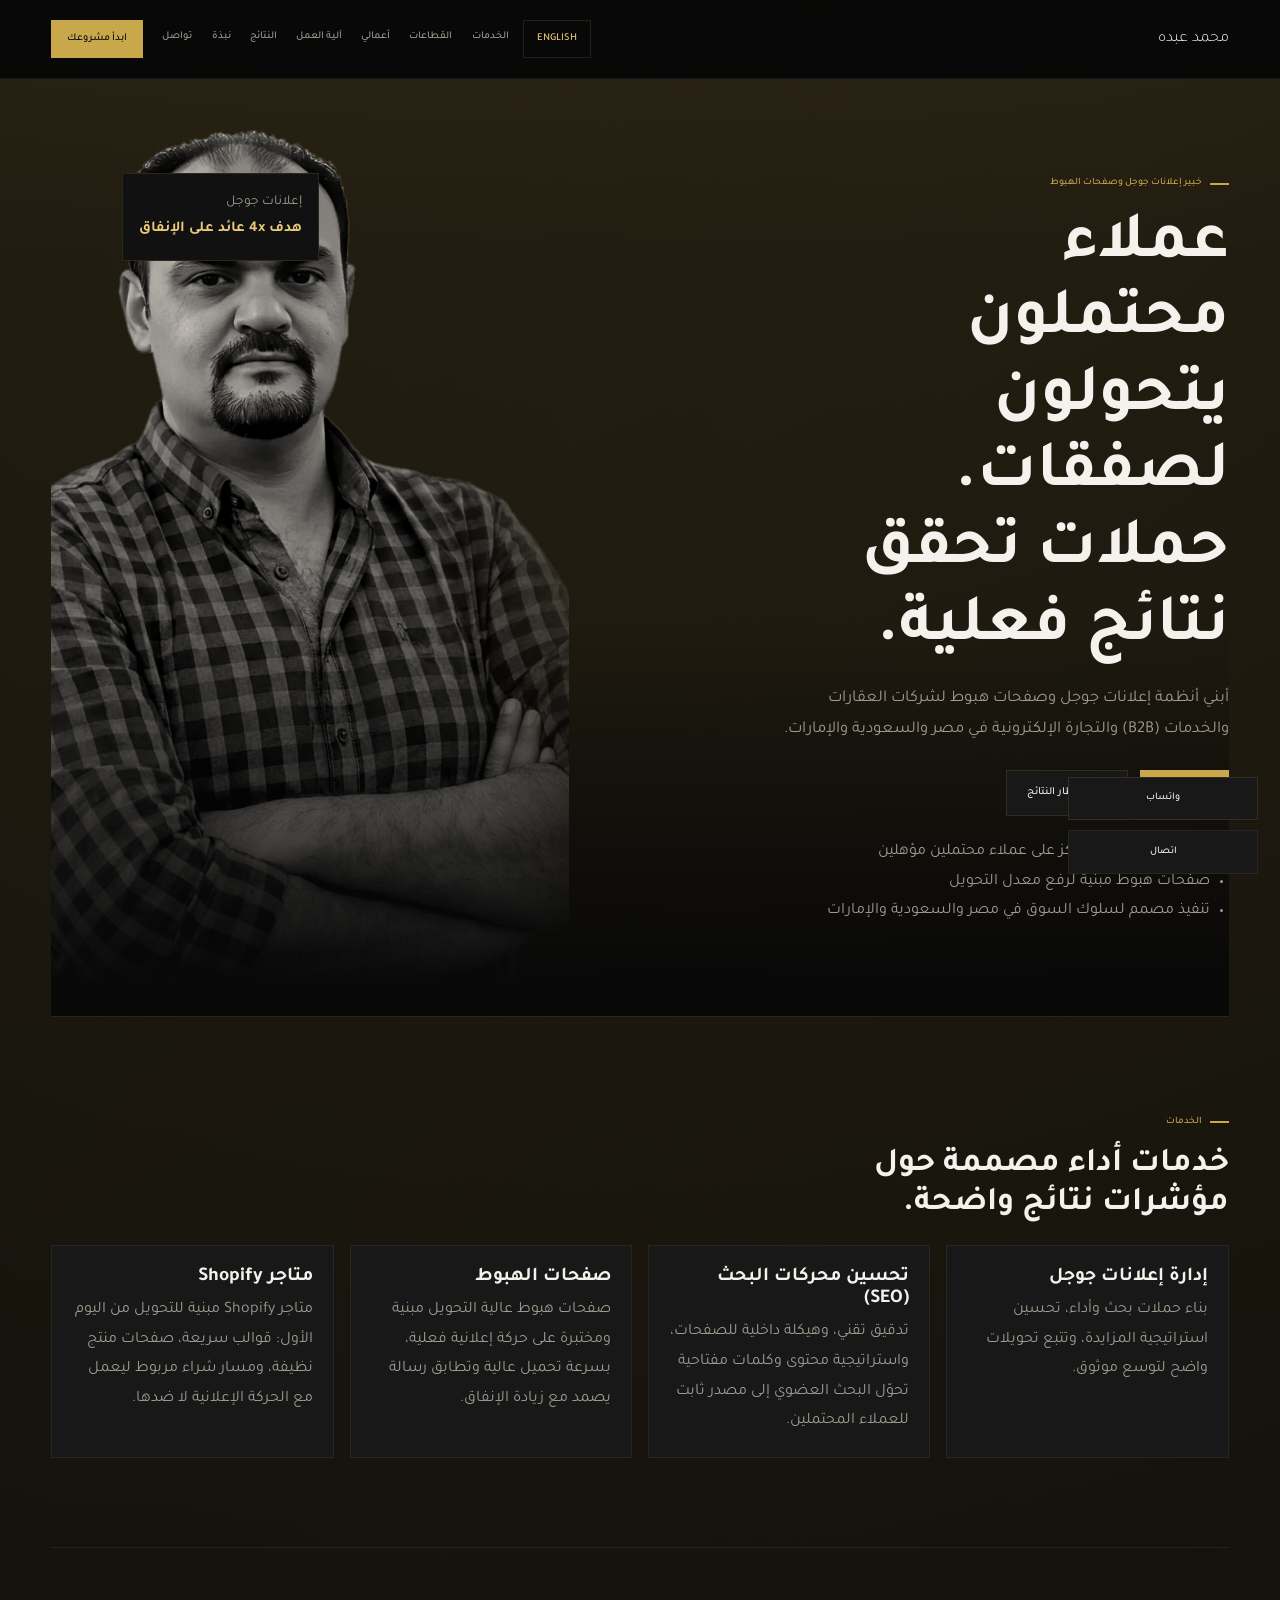
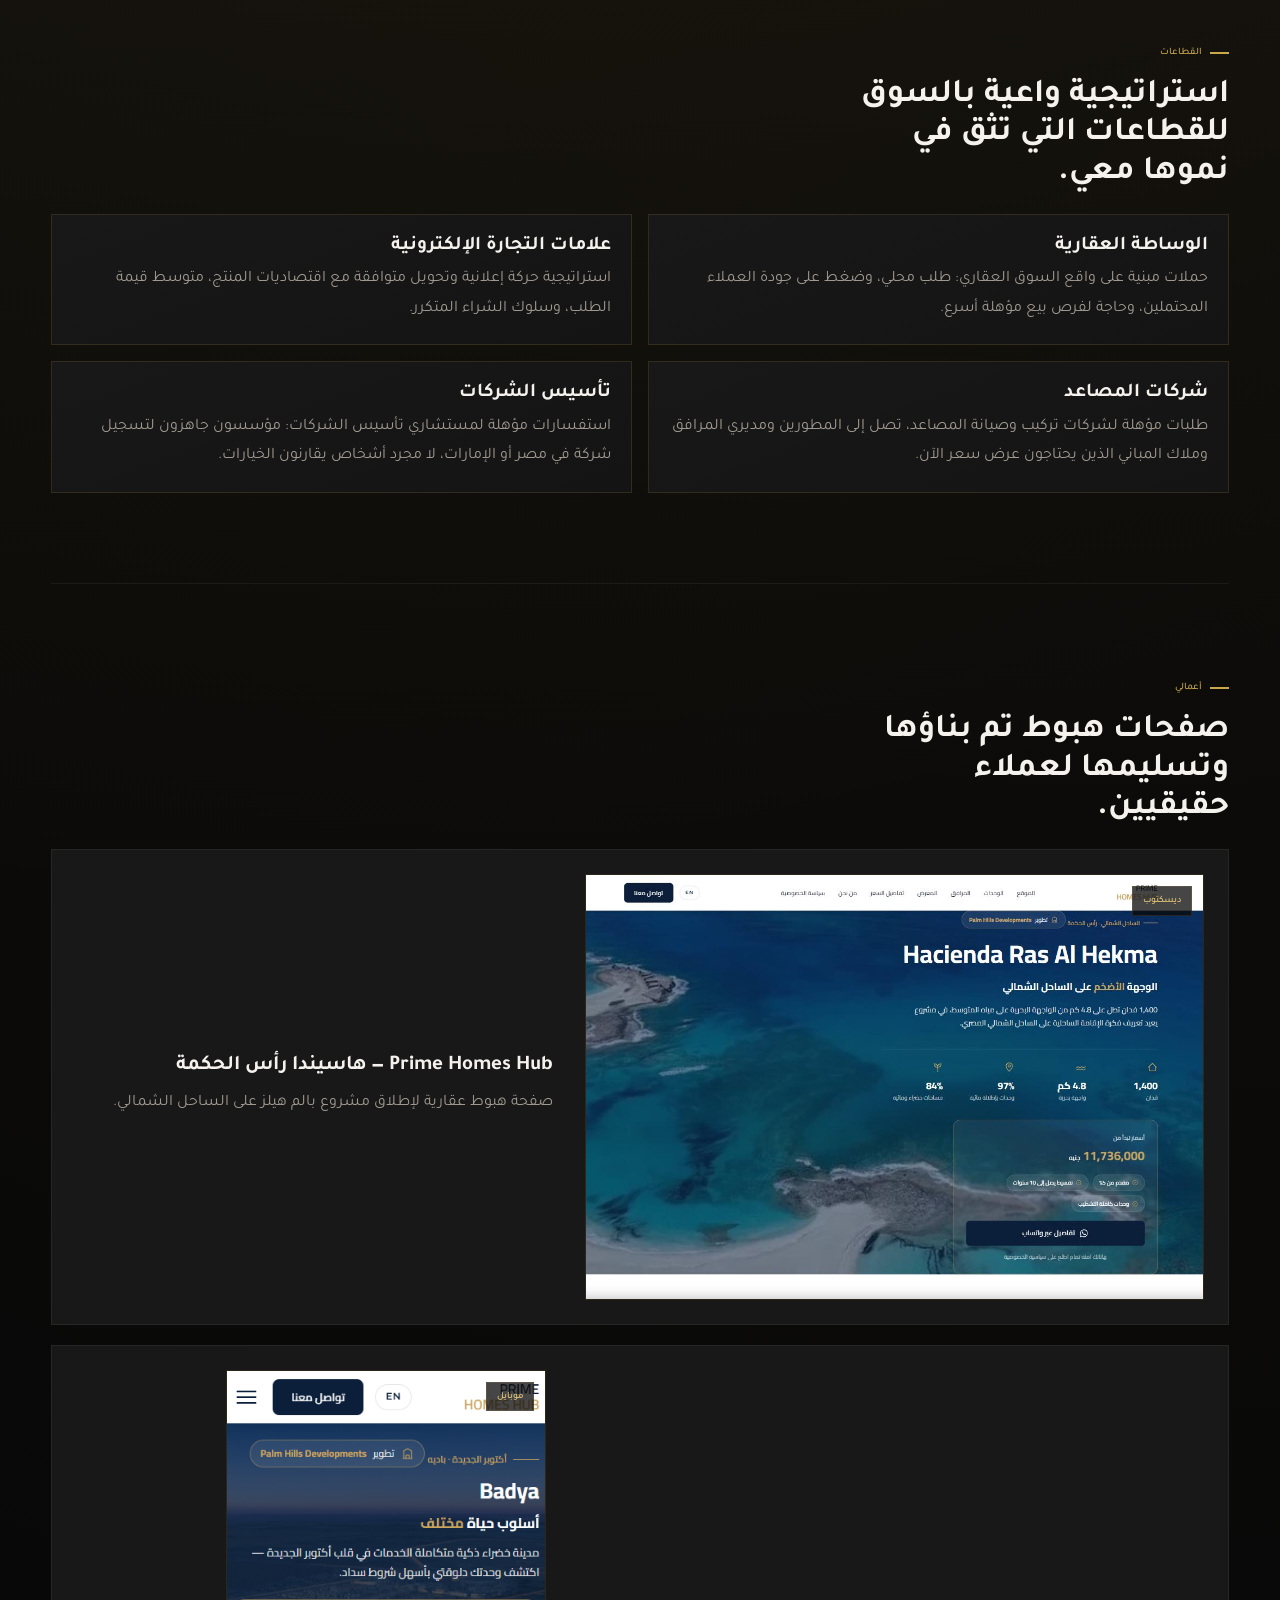
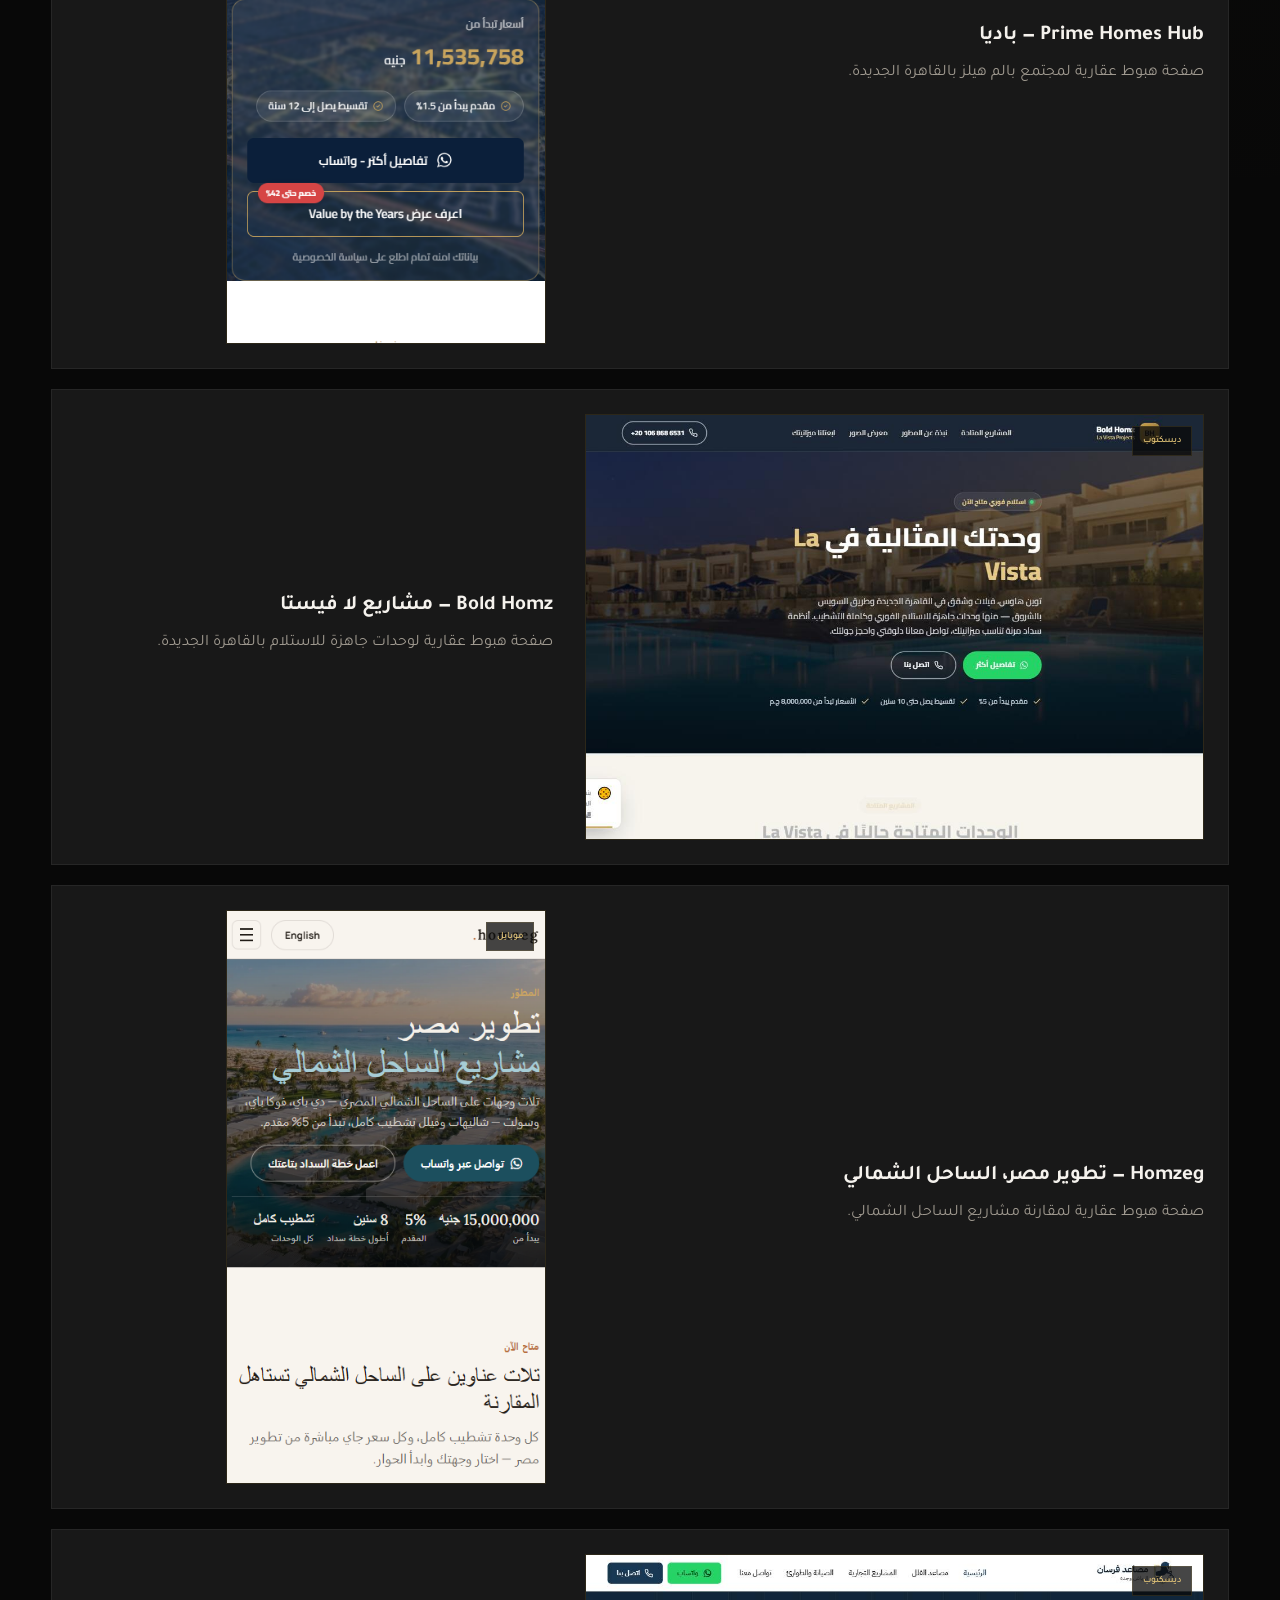
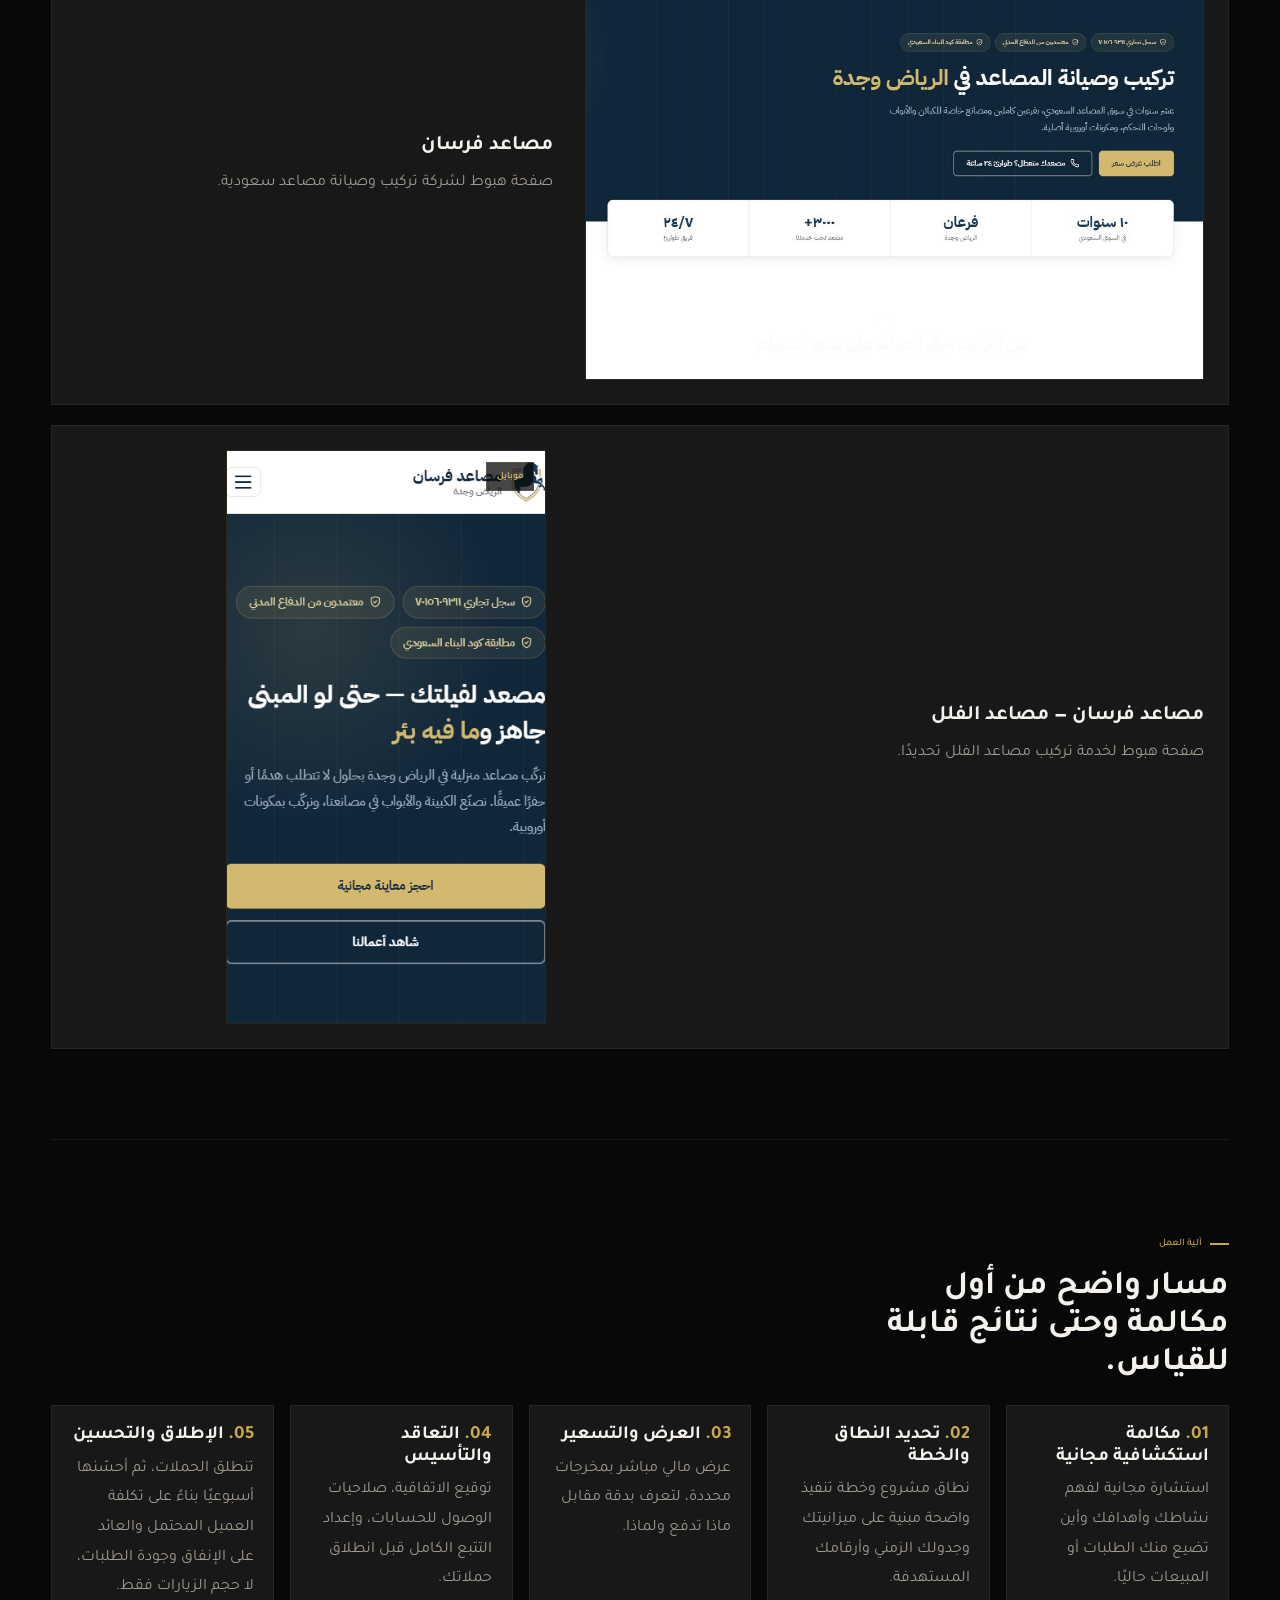
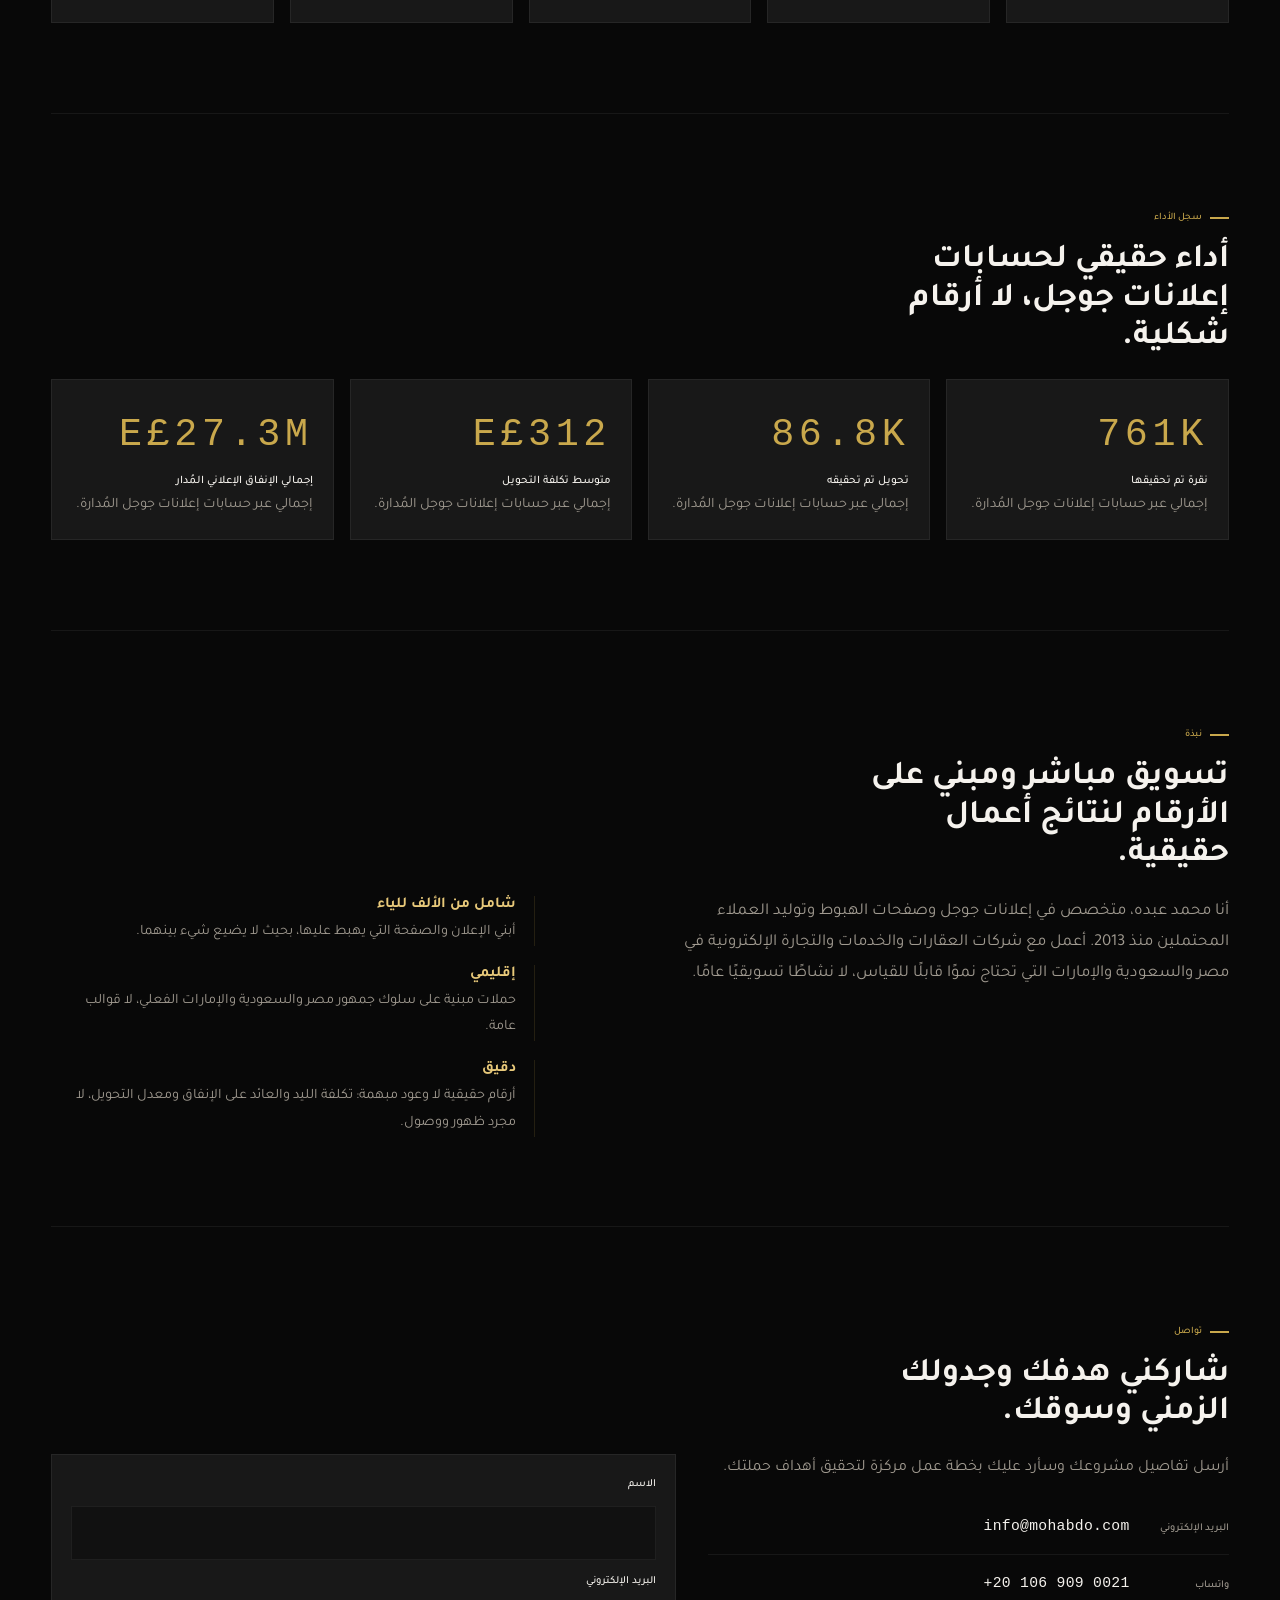
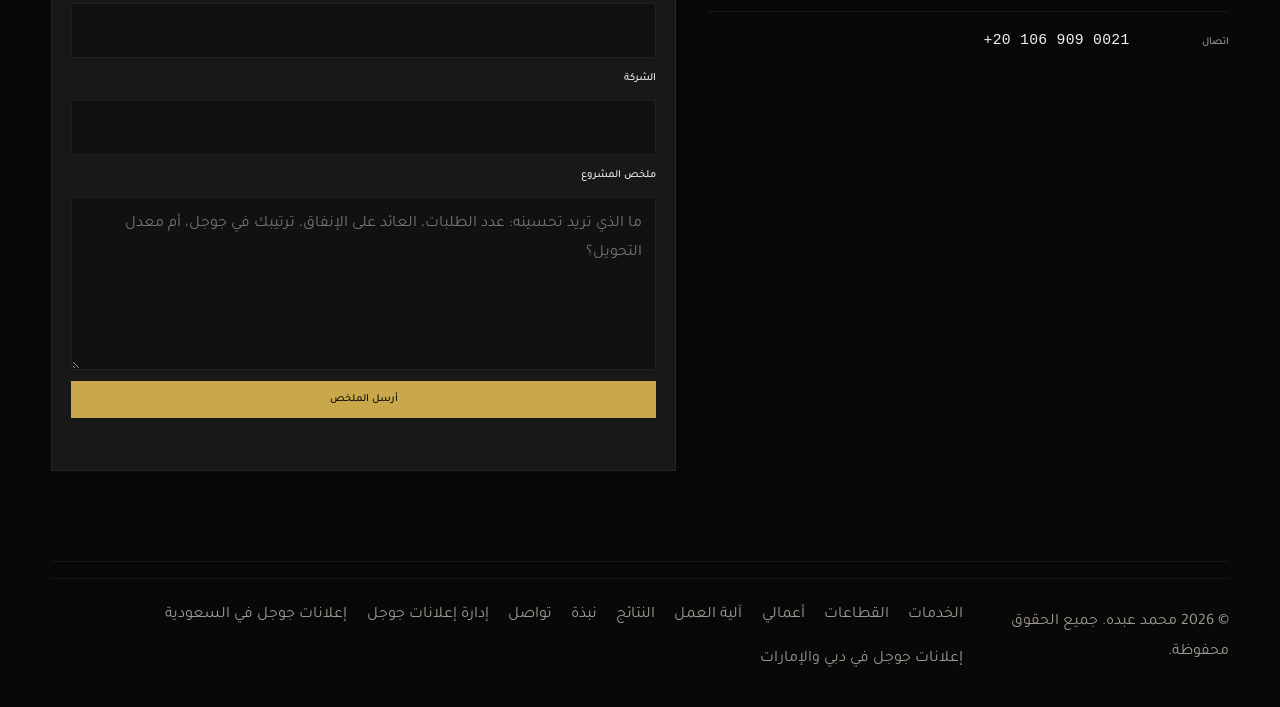
==== commit a853bf62: "Phase 3 (batch 1): Google Ads service page + Saudi Arabia and Dubai/UAE market pages (EN + AR) - /go" ====
--- a/ar/index.html
+++ b/ar/index.html
@@ -40,7 +40,7 @@
 <link href="https://fonts.googleapis.com" rel="preconnect"/>
 <link crossorigin="" href="https://fonts.gstatic.com" rel="preconnect"/>
 <link href="https://fonts.googleapis.com/css2?family=DM+Sans:wght@300;400;500;700&amp;family=Tajawal:wght@400;500;700;800&amp;display=swap" rel="stylesheet"/>
-<link href="/css/style.css?v=4" rel="stylesheet"/>
+<link href="/css/style.css?v=5" rel="stylesheet"/>
 <script type="application/ld+json">
 {
   "@context": "https://schema.org",
@@ -270,7 +270,7 @@
 </div>
 <div class="grid cards-4">
 <article class="card">
-<h3>إدارة إعلانات جوجل</h3>
+<h3><a href="/ar/google-ads-management/">إدارة إعلانات جوجل</a></h3>
 <p>بناء حملات بحث وأداء، تحسين استراتيجية المزايدة، وتتبع تحويلات واضح لتوسع موثوق.</p>
 </article>
 <article class="card">
@@ -511,6 +511,9 @@
 <a href="#results">النتائج</a>
 <a href="#about">نبذة</a>
 <a href="#contact">تواصل</a>
+        <a href="/ar/google-ads-management/">إدارة إعلانات جوجل</a>
+        <a href="/ar/google-ads-saudi-arabia/">إعلانات جوجل في السعودية</a>
+        <a href="/ar/google-ads-dubai-uae/">إعلانات جوجل في دبي والإمارات</a>
 </div>
 </footer>
 <div aria-label="تواصل سريع" class="floating-contact desktop-only">
@@ -527,6 +530,6 @@
 </a>
 <a class="mobile-action call" href="tel:+201069090021"><span>اتصال</span></a>
 </div>
-<script defer="" src="/js/script.js?v=4"></script>
+<script defer="" src="/js/script.js?v=5"></script>
 </body>
 </html>
--- a/css/style.css
+++ b/css/style.css
@@ -1017,3 +1017,135 @@
   align-items: center;
   text-decoration: none;
 }
+
+/* ---------------------------------------------------------------------
+   Subpages (service and market pages)
+   --------------------------------------------------------------------- */
+.page-hero {
+  padding-block: 4rem 4.5rem;
+}
+
+.page-hero h1 {
+  max-width: 22ch;
+  font-size: clamp(2rem, 4.6vw, 3.6rem);
+  margin-top: 0.4rem;
+}
+
+.page-lead {
+  max-width: 68ch;
+  margin-top: 1.1rem;
+  color: var(--muted);
+  font-size: 1.05rem;
+}
+
+.breadcrumb {
+  margin-bottom: 1.6rem;
+  font-size: 0.78rem;
+  color: var(--muted);
+}
+
+.breadcrumb a {
+  color: var(--brand-light);
+}
+
+.prose {
+  max-width: 72ch;
+  display: grid;
+  gap: 0.9rem;
+  color: var(--muted);
+  font-size: 1.02rem;
+}
+
+.checklist {
+  list-style: none;
+  margin: 0;
+  padding: 0;
+  display: grid;
+  gap: 0.85rem;
+  max-width: 80ch;
+}
+
+.checklist li {
+  position: relative;
+  padding: 1rem 1.2rem;
+  padding-inline-start: 2.6rem;
+  border: 1px solid var(--line);
+  background: var(--surface);
+  color: var(--muted);
+}
+
+.checklist li::before {
+  content: "";
+  position: absolute;
+  inset-inline-start: 1.1rem;
+  top: 1.45rem;
+  width: 0.55rem;
+  height: 0.55rem;
+  background: var(--brand);
+}
+
+.checklist strong {
+  color: var(--ink);
+  font-weight: 500;
+}
+
+.link-card {
+  display: block;
+  transition: border-color 0.2s ease;
+}
+
+.link-card:hover {
+  border-color: var(--brand);
+}
+
+.link-card h3 span {
+  color: var(--brand);
+}
+
+.faq-list {
+  display: grid;
+  gap: 0.6rem;
+  max-width: 80ch;
+}
+
+.faq-item {
+  border: 1px solid var(--line);
+  background: var(--surface);
+}
+
+.faq-item summary {
+  cursor: pointer;
+  padding: 1rem 1.2rem;
+  font-weight: 500;
+  list-style: none;
+}
+
+.faq-item summary::-webkit-details-marker {
+  display: none;
+}
+
+.faq-item summary::after {
+  content: "+";
+  float: inline-end;
+  color: var(--brand);
+}
+
+.faq-item[open] summary::after {
+  content: "–";
+}
+
+.faq-item p {
+  padding: 0 1.2rem 1.1rem;
+  color: var(--muted);
+}
+
+.footer-links a[aria-current="page"],
+.nav-links a[aria-current="page"] {
+  color: var(--brand-light);
+}
+
+@media (max-width: 760px) {
+  .page-hero {
+    padding-block: 2.6rem 3rem;
+  }
+}
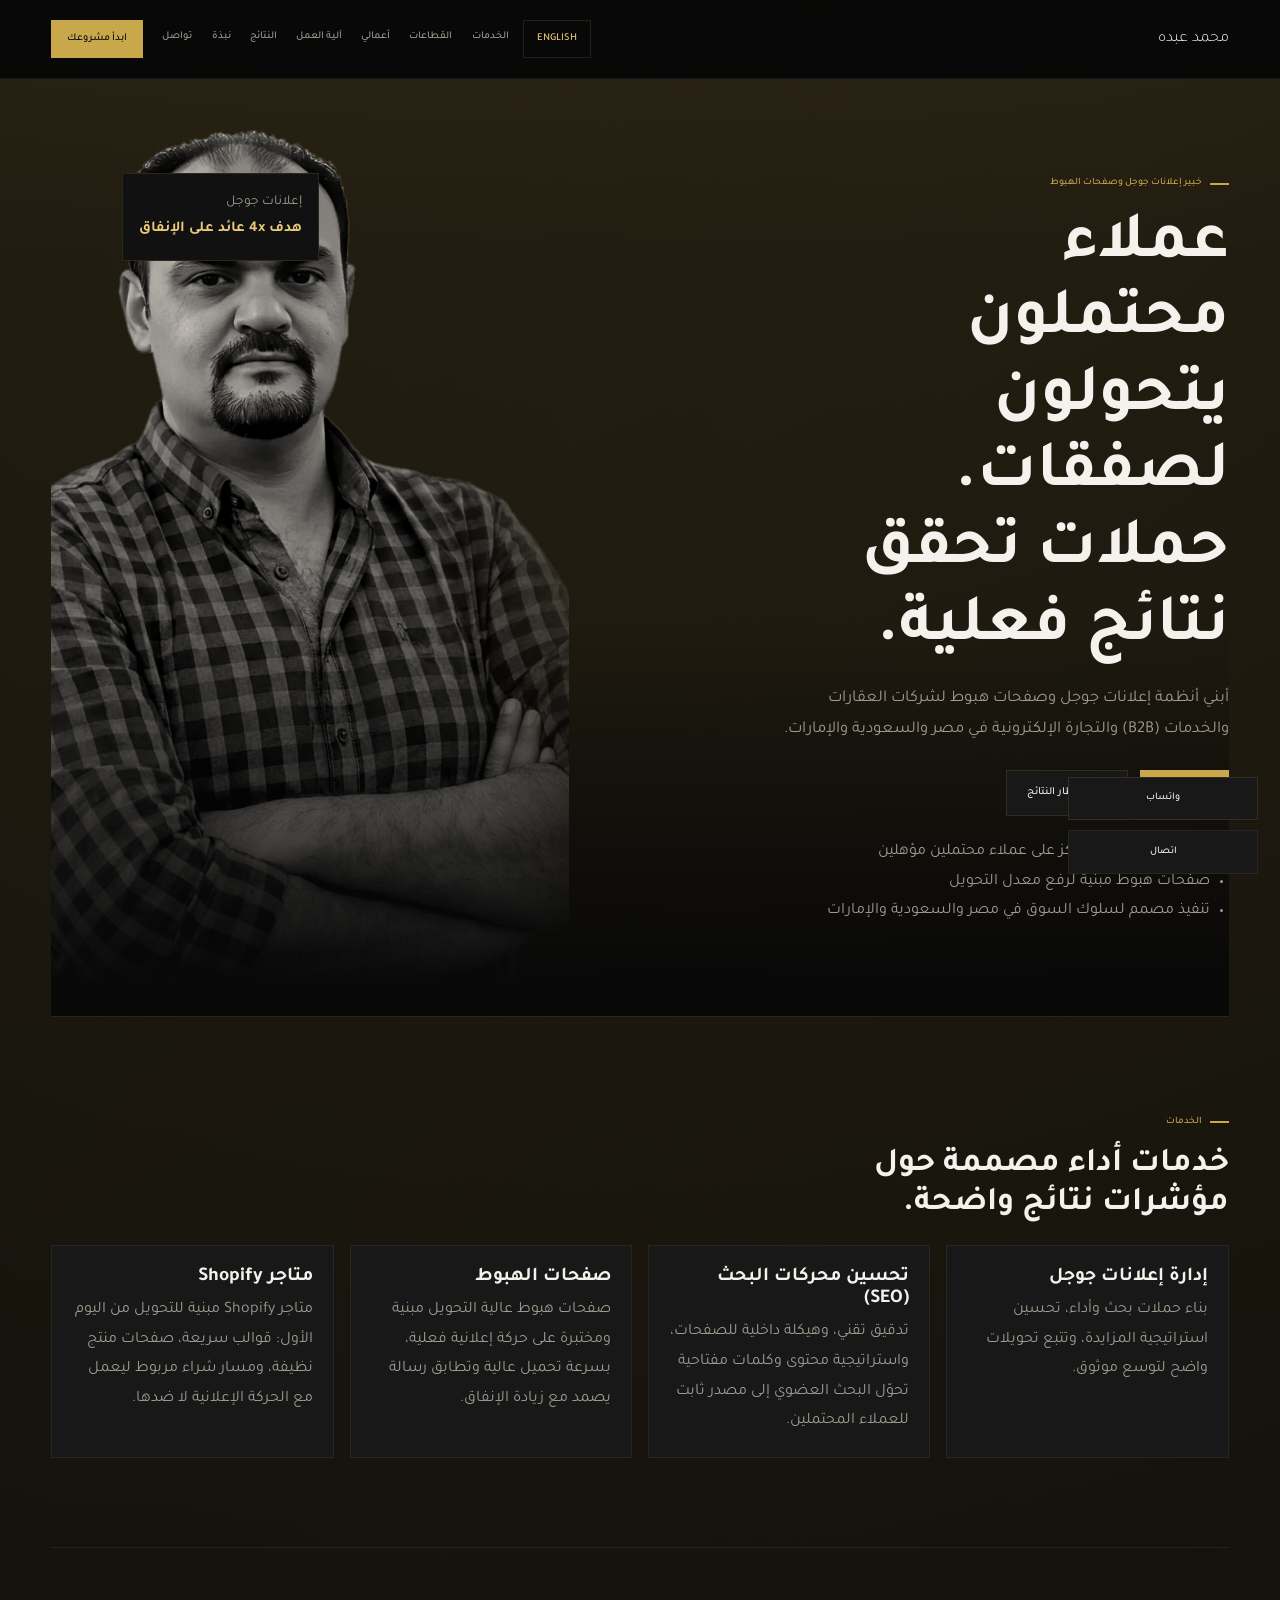
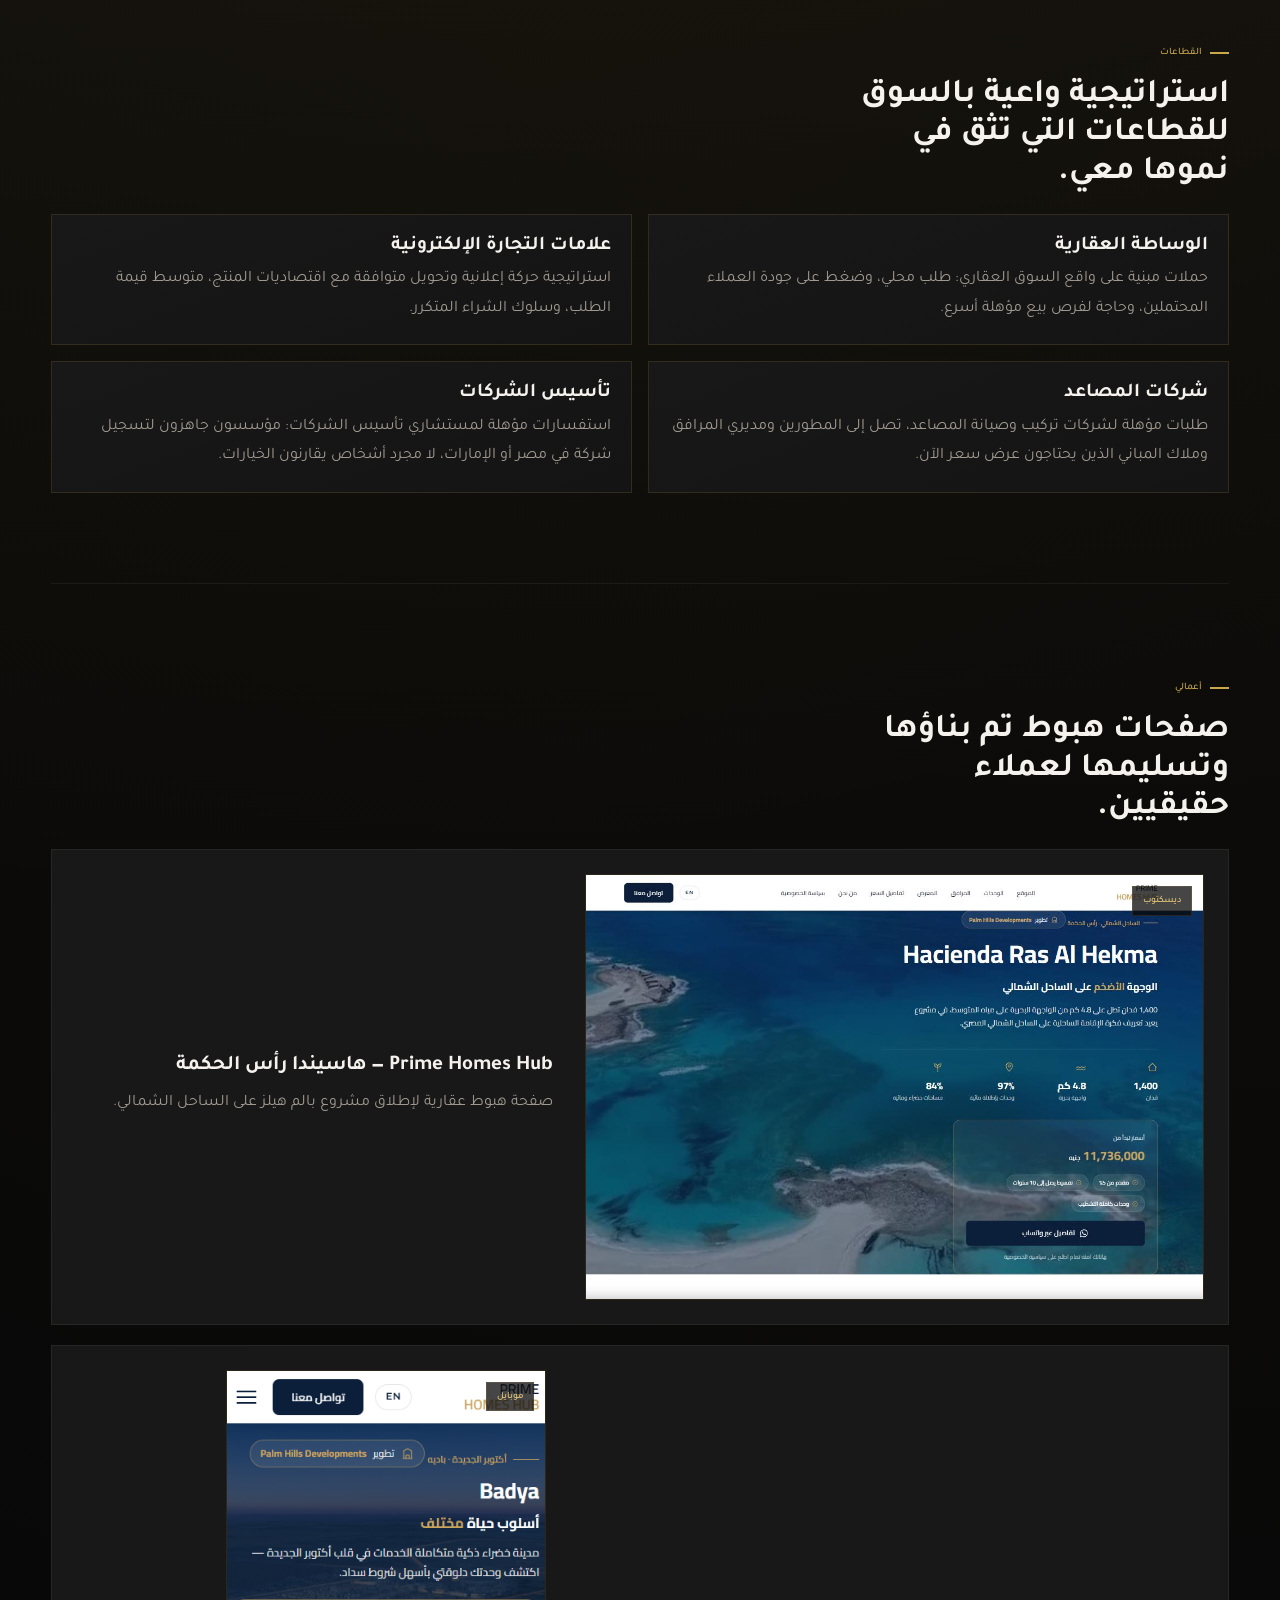
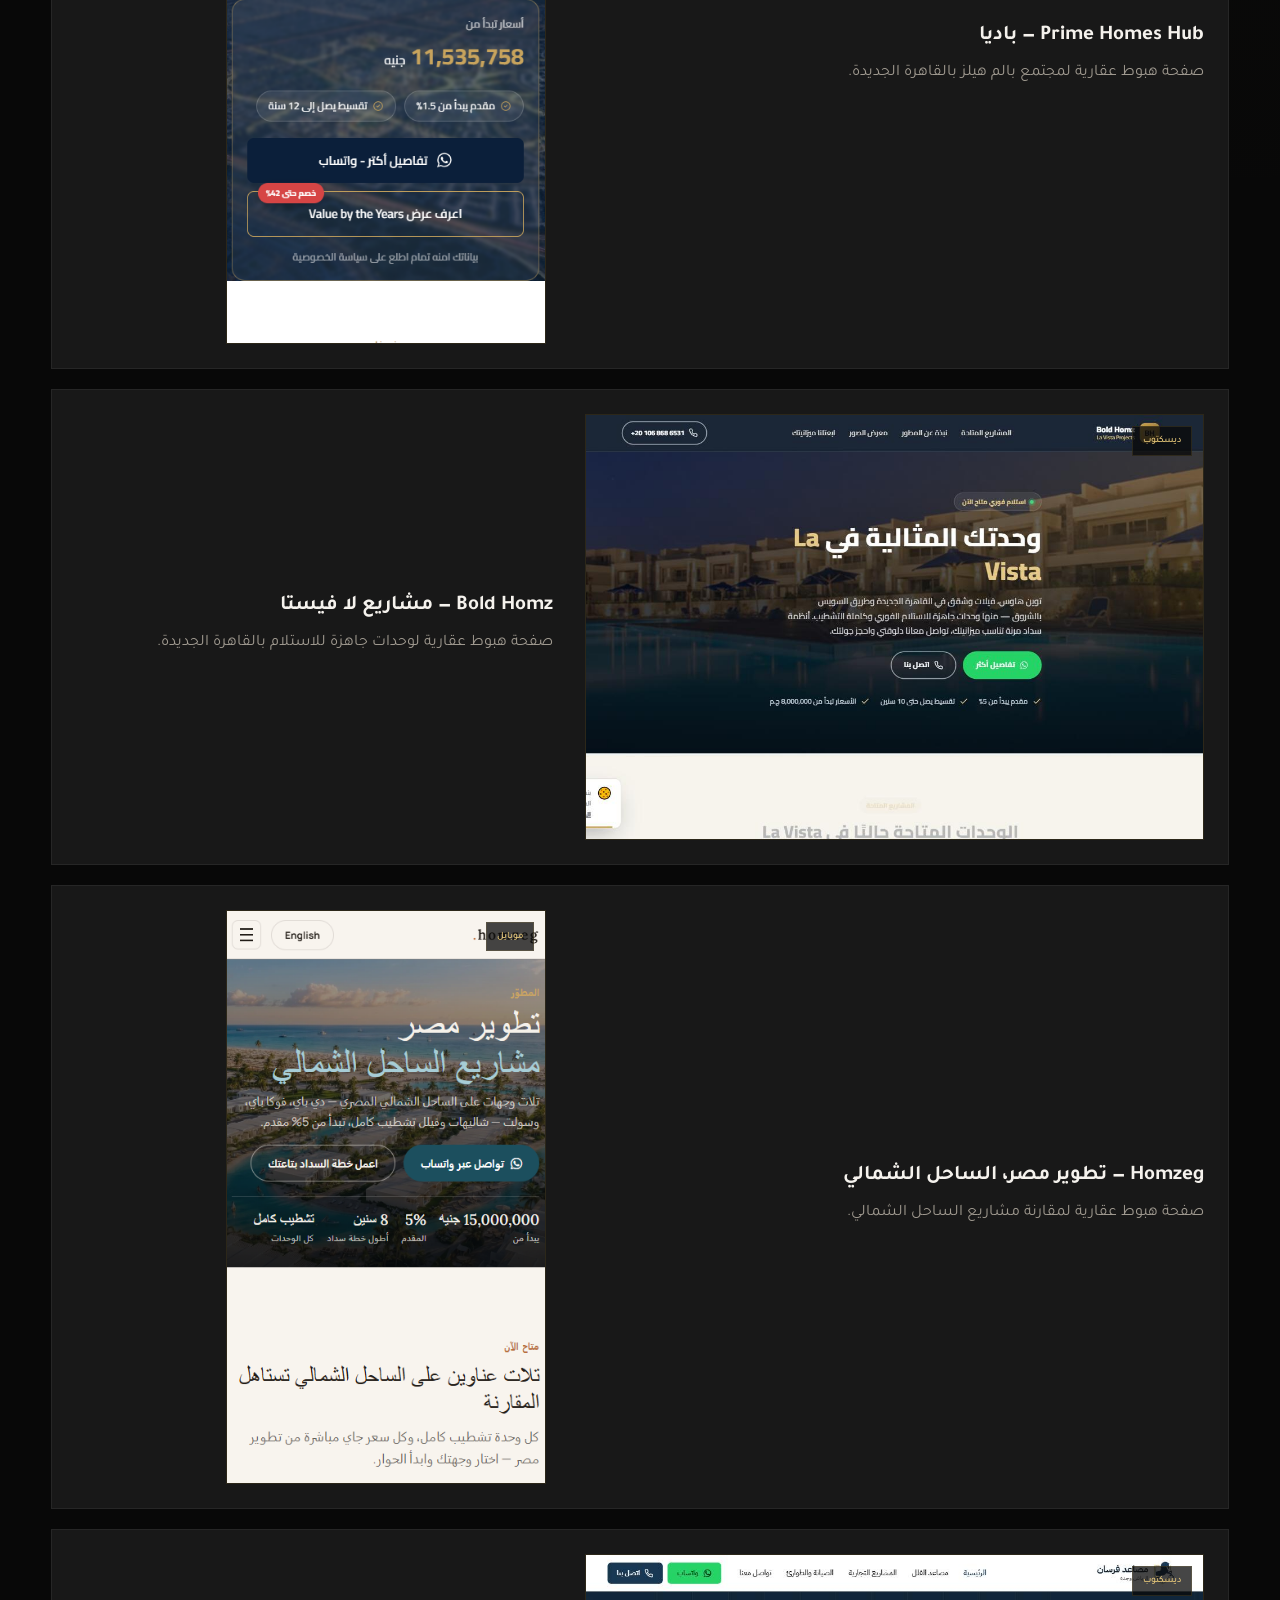
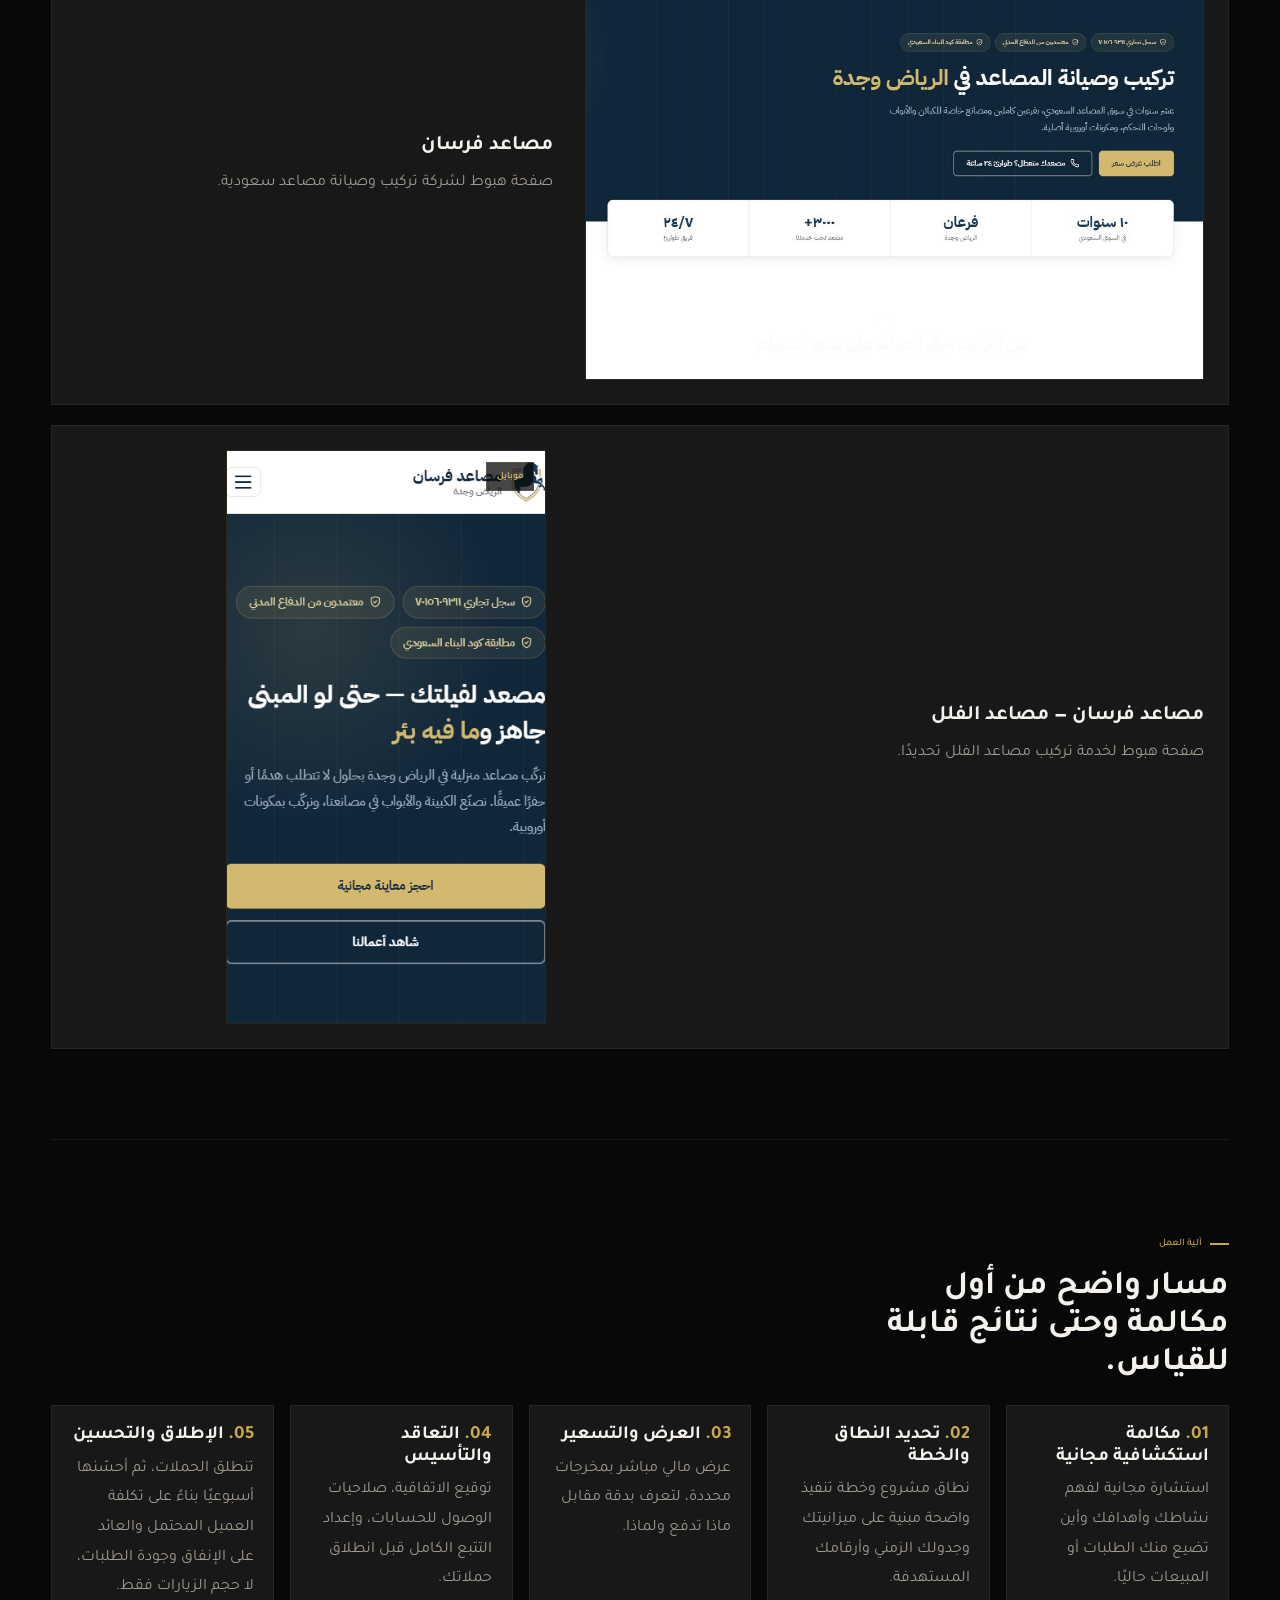
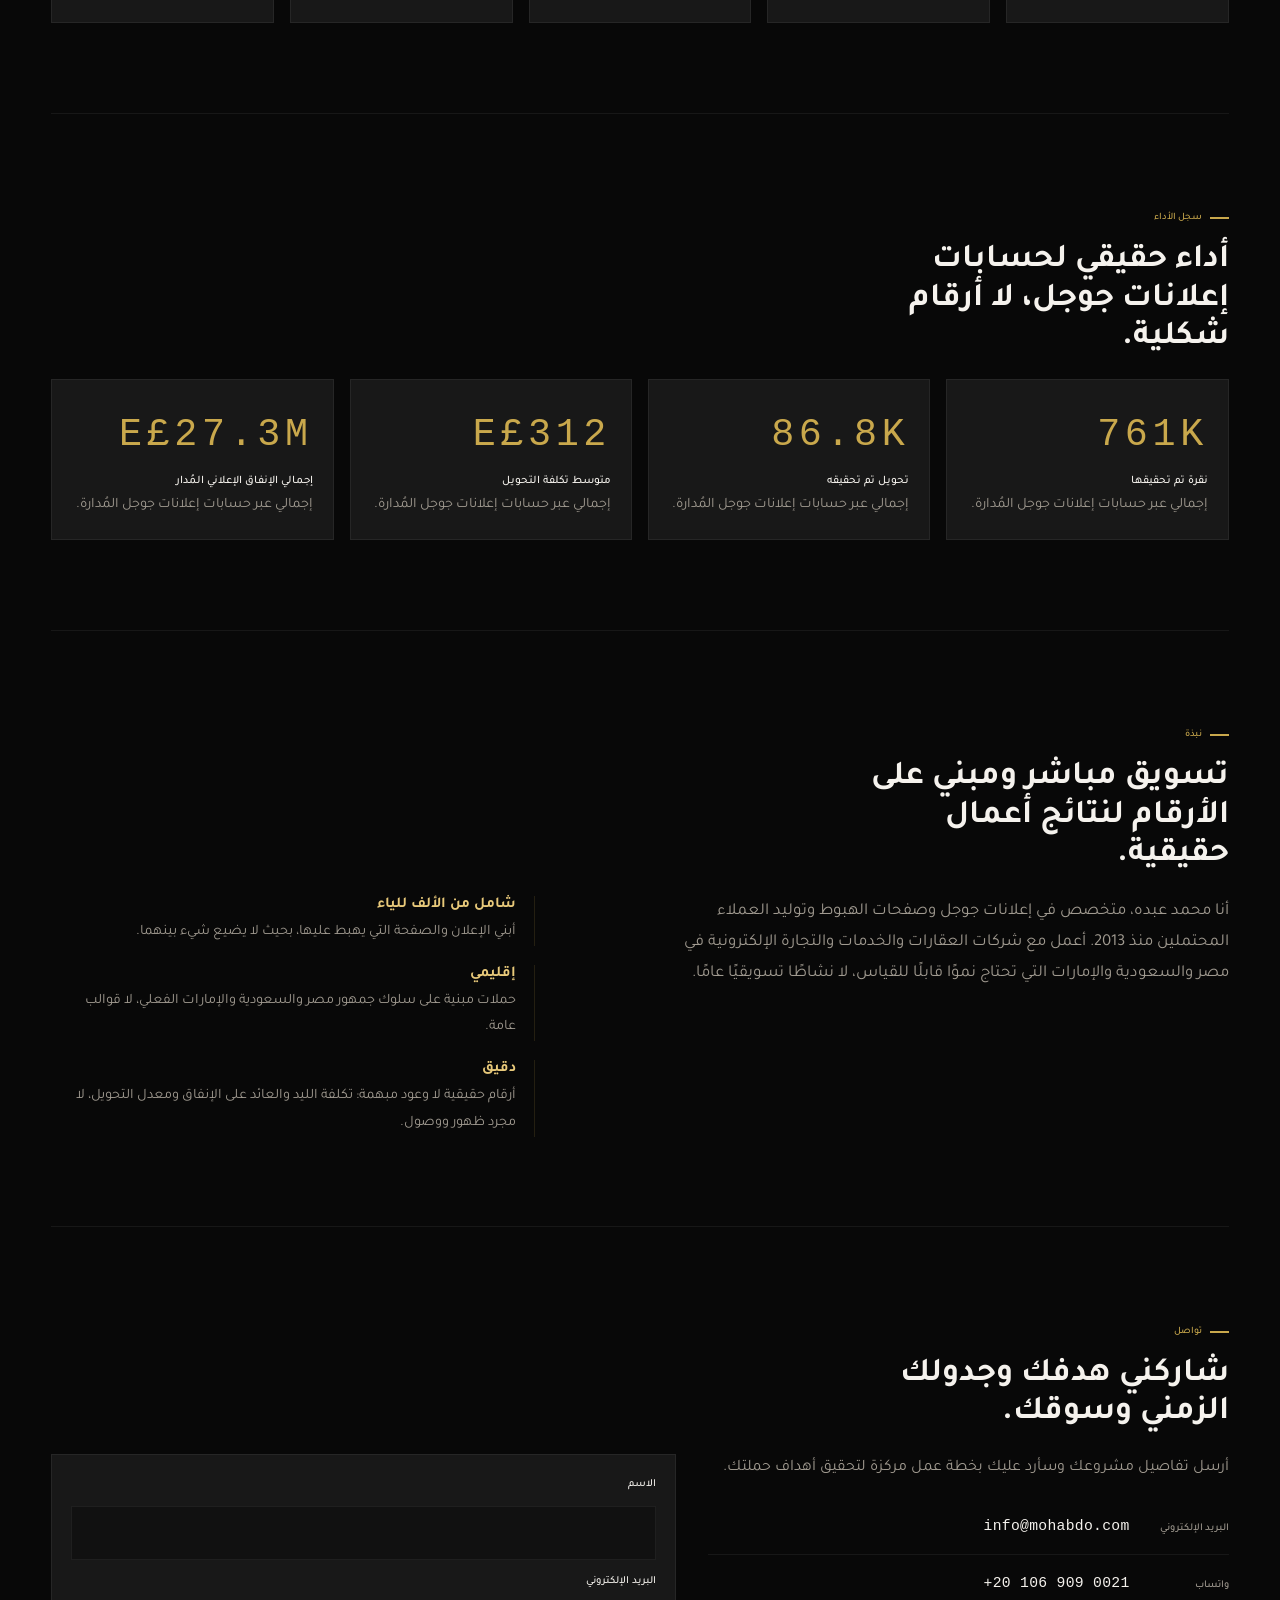
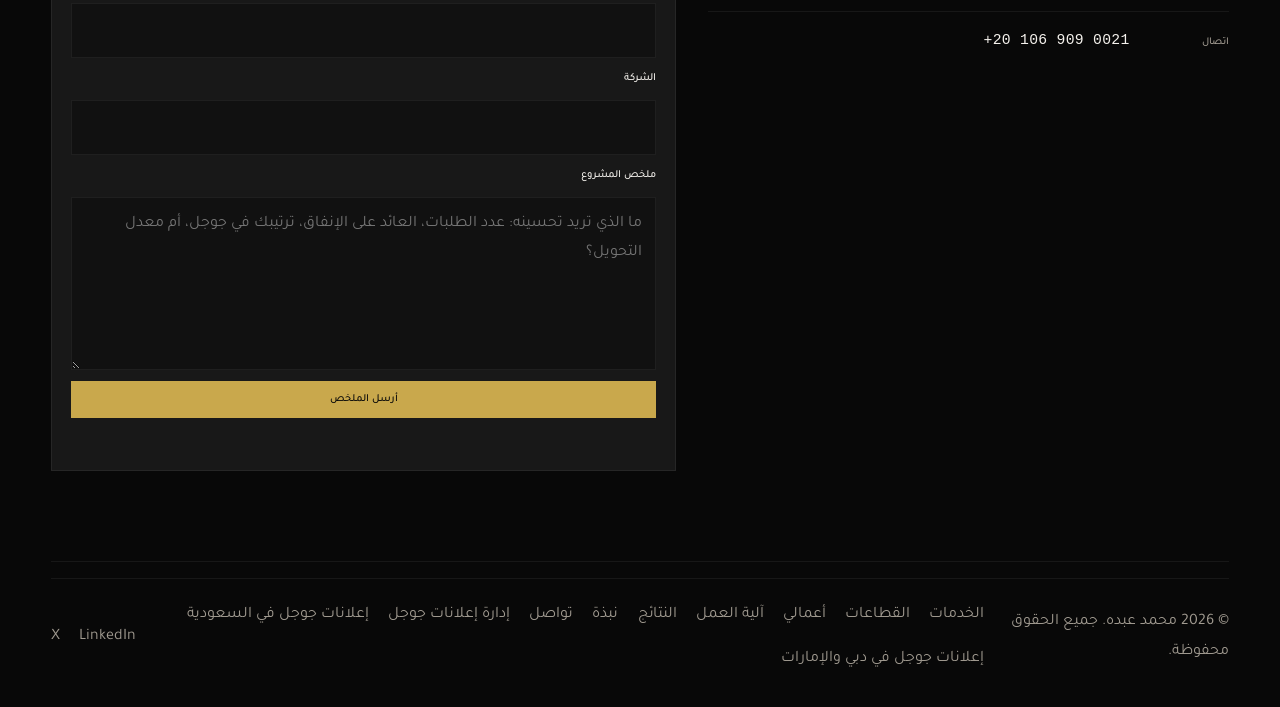
==== commit 746ff083: "Add X profile to Person schema and LinkedIn/X links to all page footers Co-Authored-By: Claude Fable" ====
--- a/ar/index.html
+++ b/ar/index.html
@@ -82,7 +82,8 @@
       },
       "sameAs": [
         "https://www.linkedin.com/in/mohammad-abdo-90b87ba0/",
-        "https://www.upwork.com/freelancers/~0118c8a663585eff20"
+        "https://www.upwork.com/freelancers/~0118c8a663585eff20",
+        "https://x.com/muha_abdo"
       ]
     },
     {
@@ -515,6 +516,10 @@
         <a href="/ar/google-ads-saudi-arabia/">إعلانات جوجل في السعودية</a>
         <a href="/ar/google-ads-dubai-uae/">إعلانات جوجل في دبي والإمارات</a>
 </div>
+      <nav class="footer-links footer-social" style="flex:none" aria-label="حساباتي">
+        <a href="https://www.linkedin.com/in/mohammad-abdo-90b87ba0/" target="_blank" rel="me noopener noreferrer">LinkedIn</a>
+        <a href="https://x.com/muha_abdo" target="_blank" rel="me noopener noreferrer">X</a>
+      </nav>
 </footer>
 <div aria-label="تواصل سريع" class="floating-contact desktop-only">
 <a aria-label="تواصل عبر واتساب" class="floating-btn whatsapp" href="https://wa.me/201069090021?text=%D9%85%D8%B1%D8%AD%D8%A8%D9%8B%D8%A7%20%D9%85%D8%AD%D9%85%D8%AF%D8%8C%20%D8%A3%D8%B1%D9%8A%D8%AF%20%D9%85%D9%86%D8%A7%D9%82%D8%B4%D8%A9%20%D9%85%D8%B4%D8%B1%D9%88%D8%B9%20%D8%AC%D8%AF%D9%8A%D8%AF." rel="noopener noreferrer" target="_blank">
--- a/css/style.css
+++ b/css/style.css
@@ -1149,3 +1149,92 @@
     padding-block: 2.6rem 3rem;
   }
 }
+
+/* Developer name strip (text only, no logos) */
+.dev-strip {
+  margin-top: 1.5rem;
+  padding: 1.1rem 1.25rem;
+  border: 1px solid var(--line-gold);
+  background: var(--surface);
+  direction: ltr;
+  overflow: hidden;
+}
+
+.dev-strip-caption {
+  margin: 0 0 0.7rem;
+  color: var(--muted);
+  font-size: 0.9rem;
+}
+
+html[dir="rtl"] .dev-strip-caption {
+  direction: rtl;
+  text-align: right;
+}
+
+.dev-strip-track,
+.dev-strip-list {
+  display: flex;
+  align-items: center;
+}
+
+.dev-strip-list {
+  flex: 1 0 auto;
+  justify-content: space-between;
+  gap: 1.5rem;
+  margin: 0;
+  padding: 0;
+  list-style: none;
+}
+
+.dev-strip-list li {
+  font-family: "DM Sans", sans-serif;
+  font-weight: 500;
+  font-size: 0.95rem;
+  letter-spacing: 0.28em;
+  text-transform: uppercase;
+  color: var(--brand);
+  white-space: nowrap;
+}
+
+.dev-strip-list[aria-hidden="true"] {
+  display: none;
+}
+
+@media (max-width: 760px) {
+  .dev-strip-track {
+    width: max-content;
+    animation: dev-strip-scroll 22s linear infinite;
+  }
+
+  .dev-strip-list,
+  .dev-strip-list[aria-hidden="true"] {
+    display: flex;
+    flex: 0 0 auto;
+    justify-content: flex-start;
+    gap: 2.2rem;
+    padding-right: 2.2rem;
+  }
+}
+
+@keyframes dev-strip-scroll {
+  to {
+    transform: translateX(-50%);
+  }
+}
+
+@media (max-width: 760px) and (prefers-reduced-motion: reduce) {
+  .dev-strip-track {
+    width: auto;
+    animation: none;
+  }
+
+  .dev-strip-list {
+    flex-wrap: wrap;
+    gap: 0.6rem 1.6rem;
+    padding-right: 0;
+  }
+
+  .dev-strip-list[aria-hidden="true"] {
+    display: none;
+  }
+}
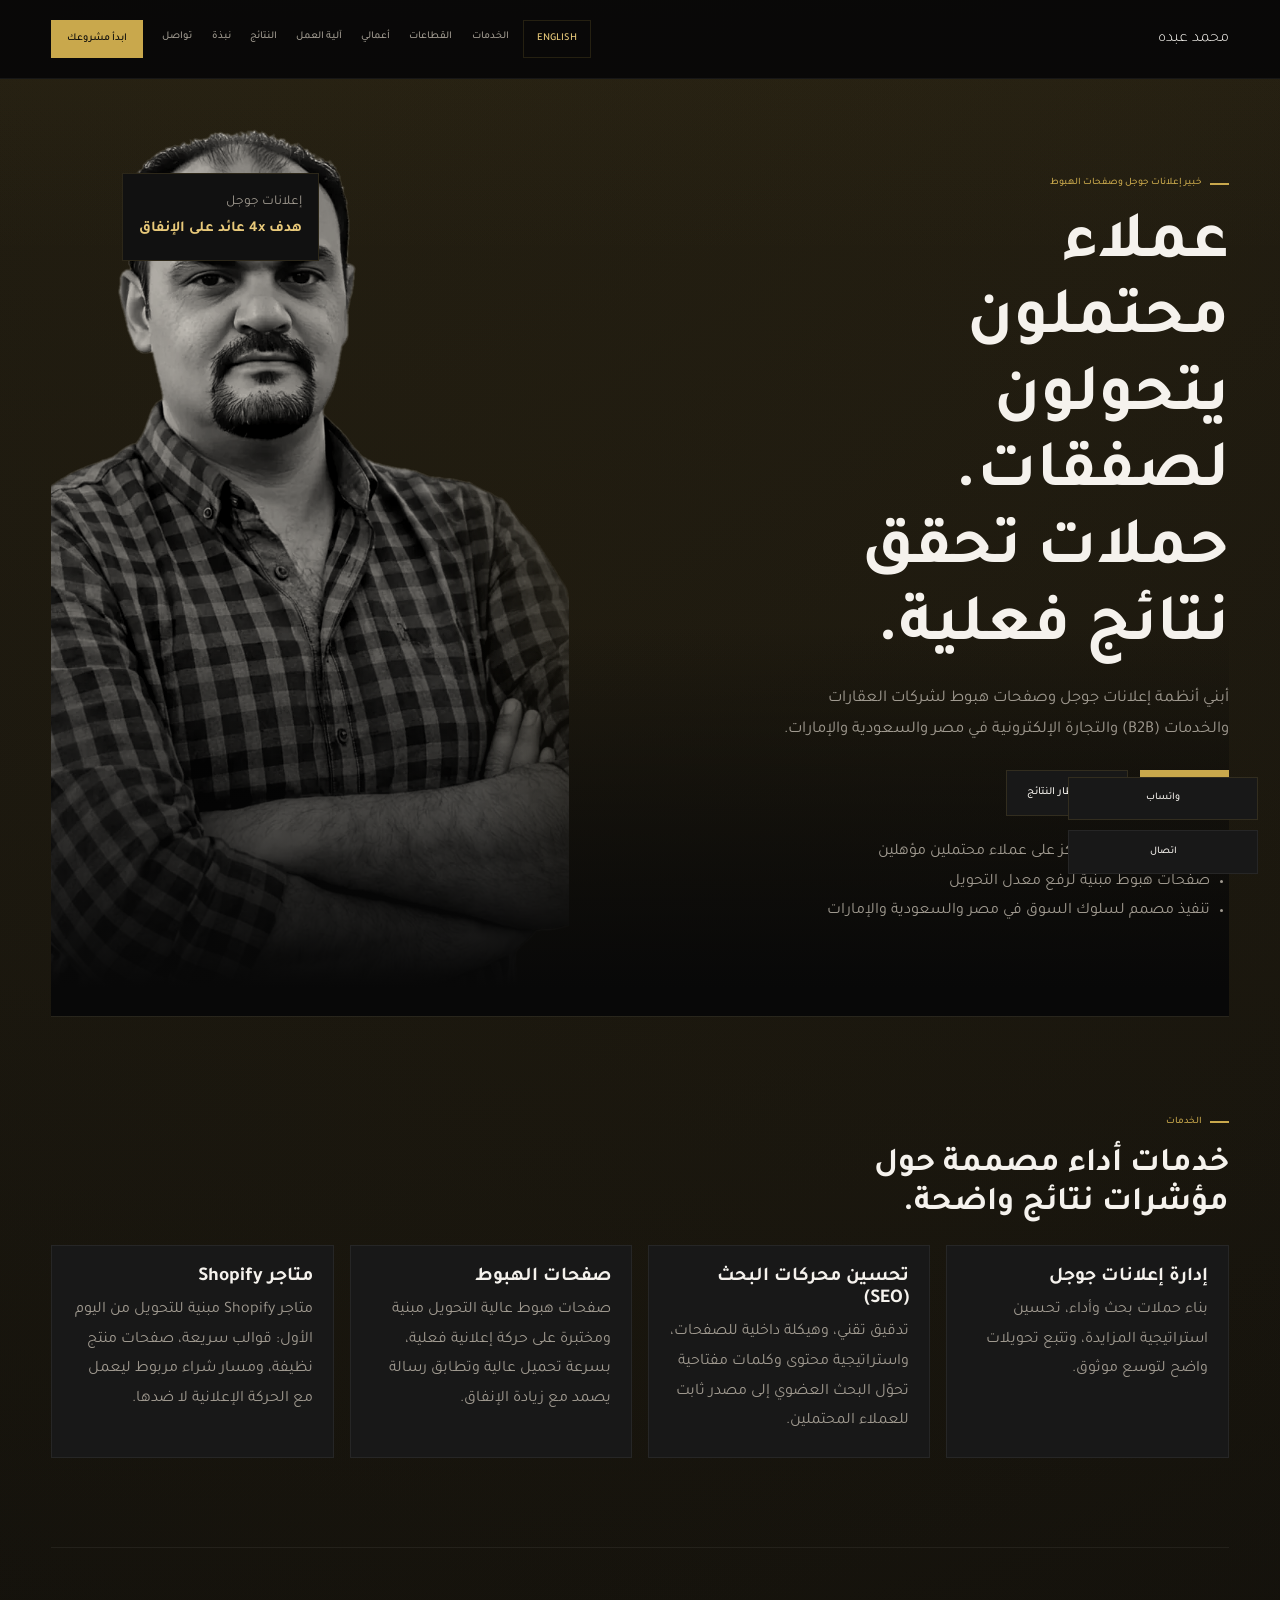
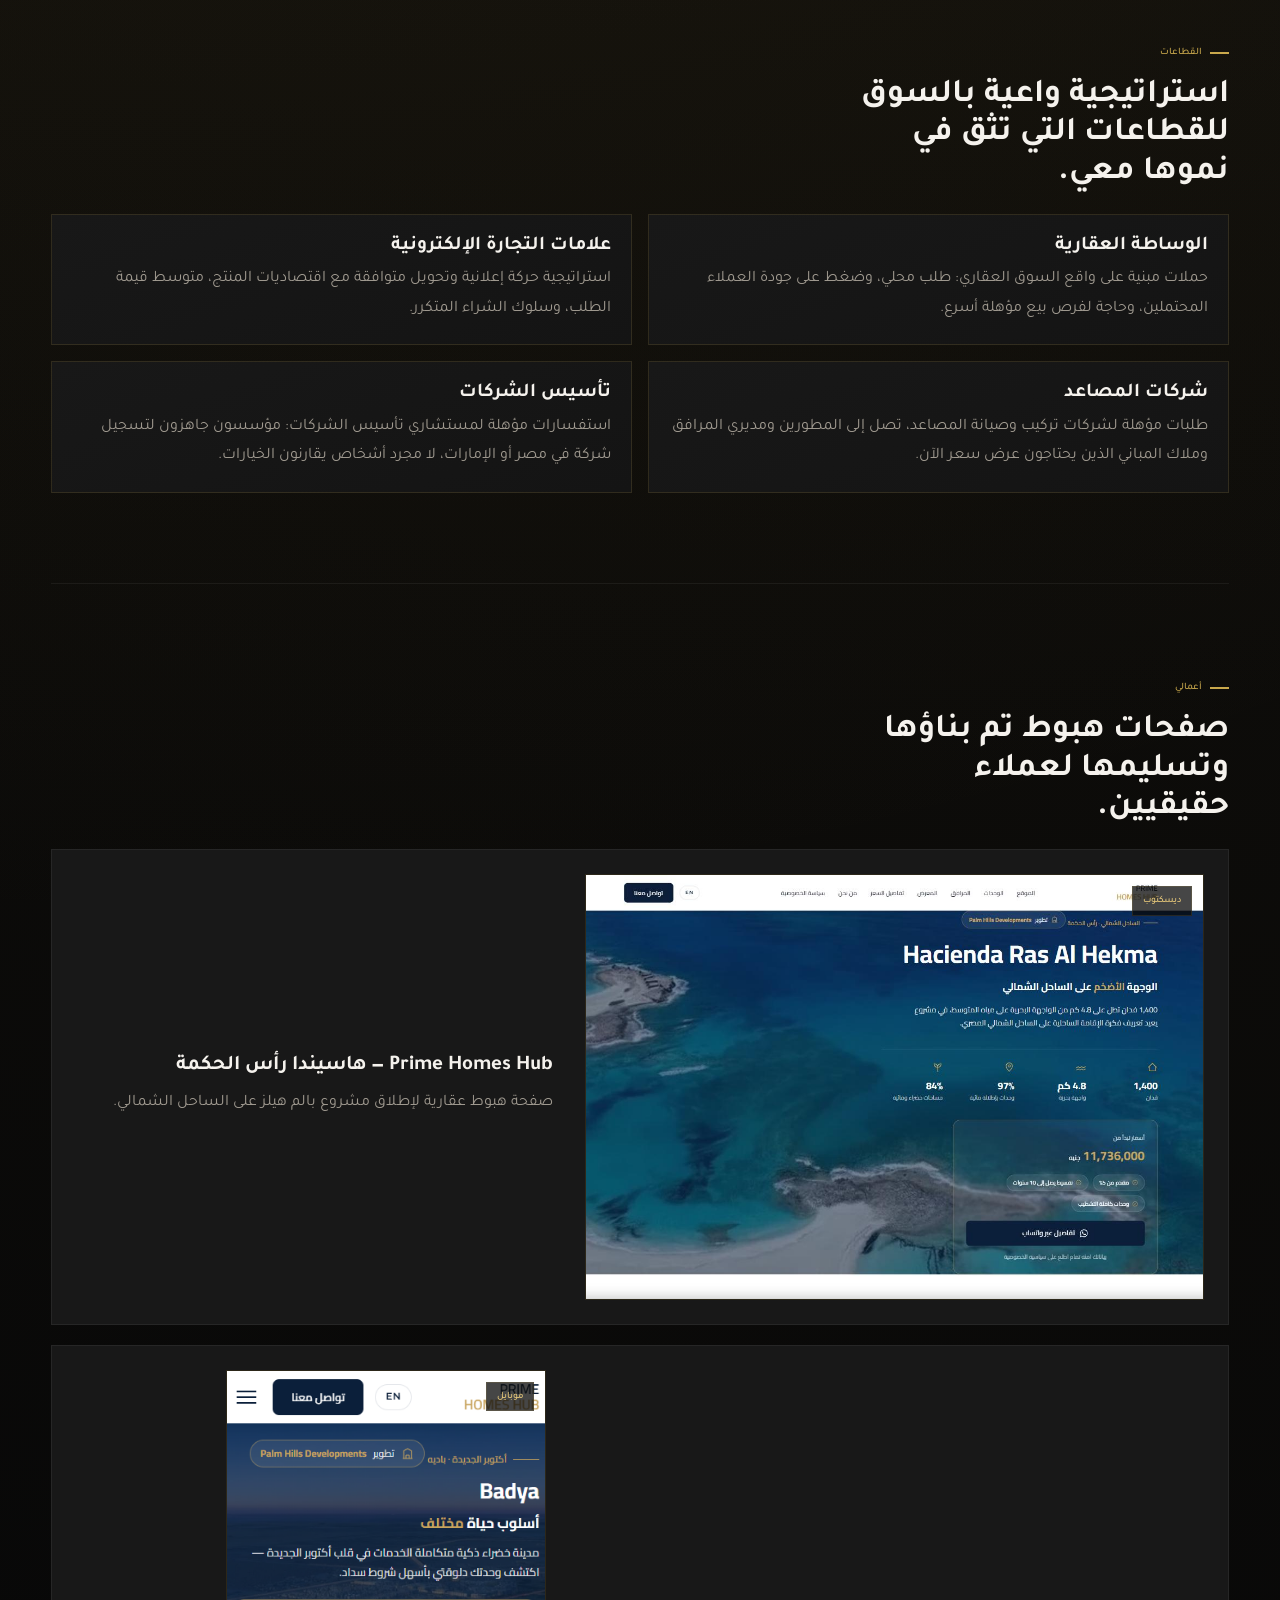
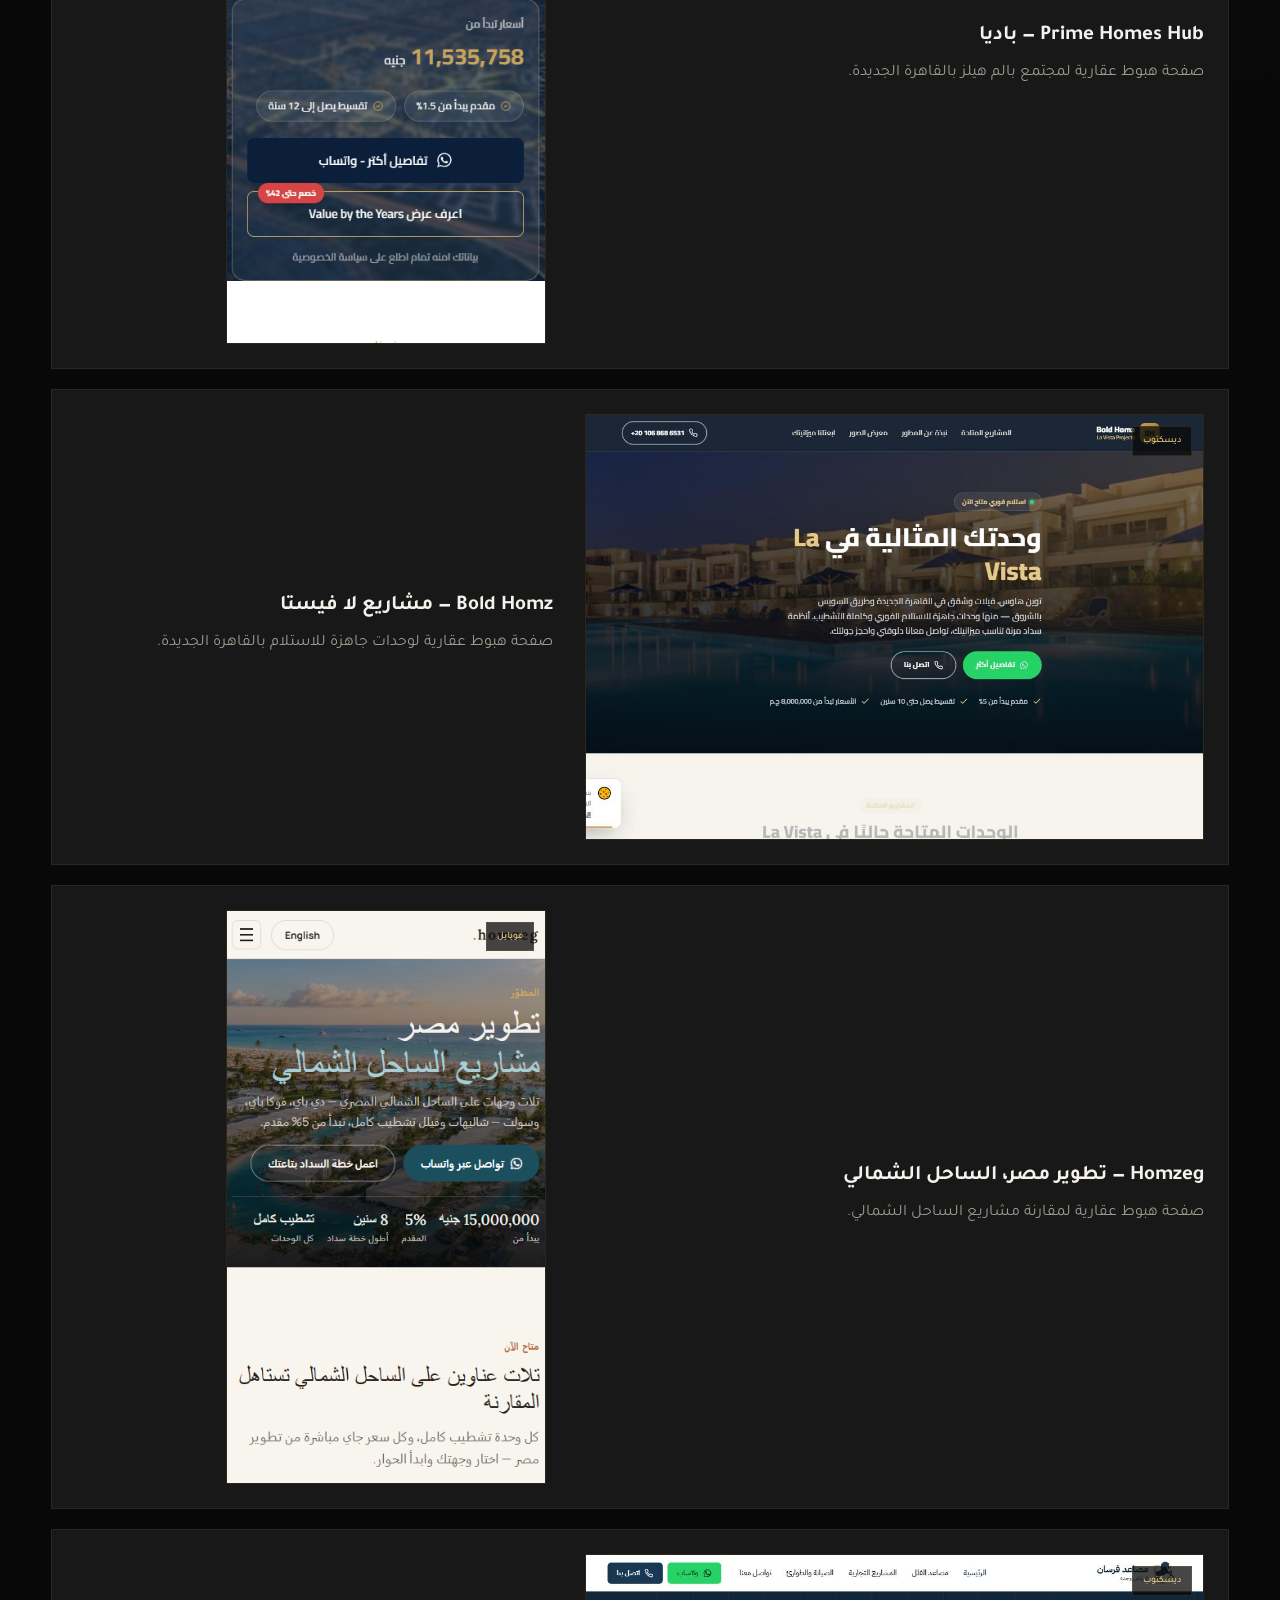
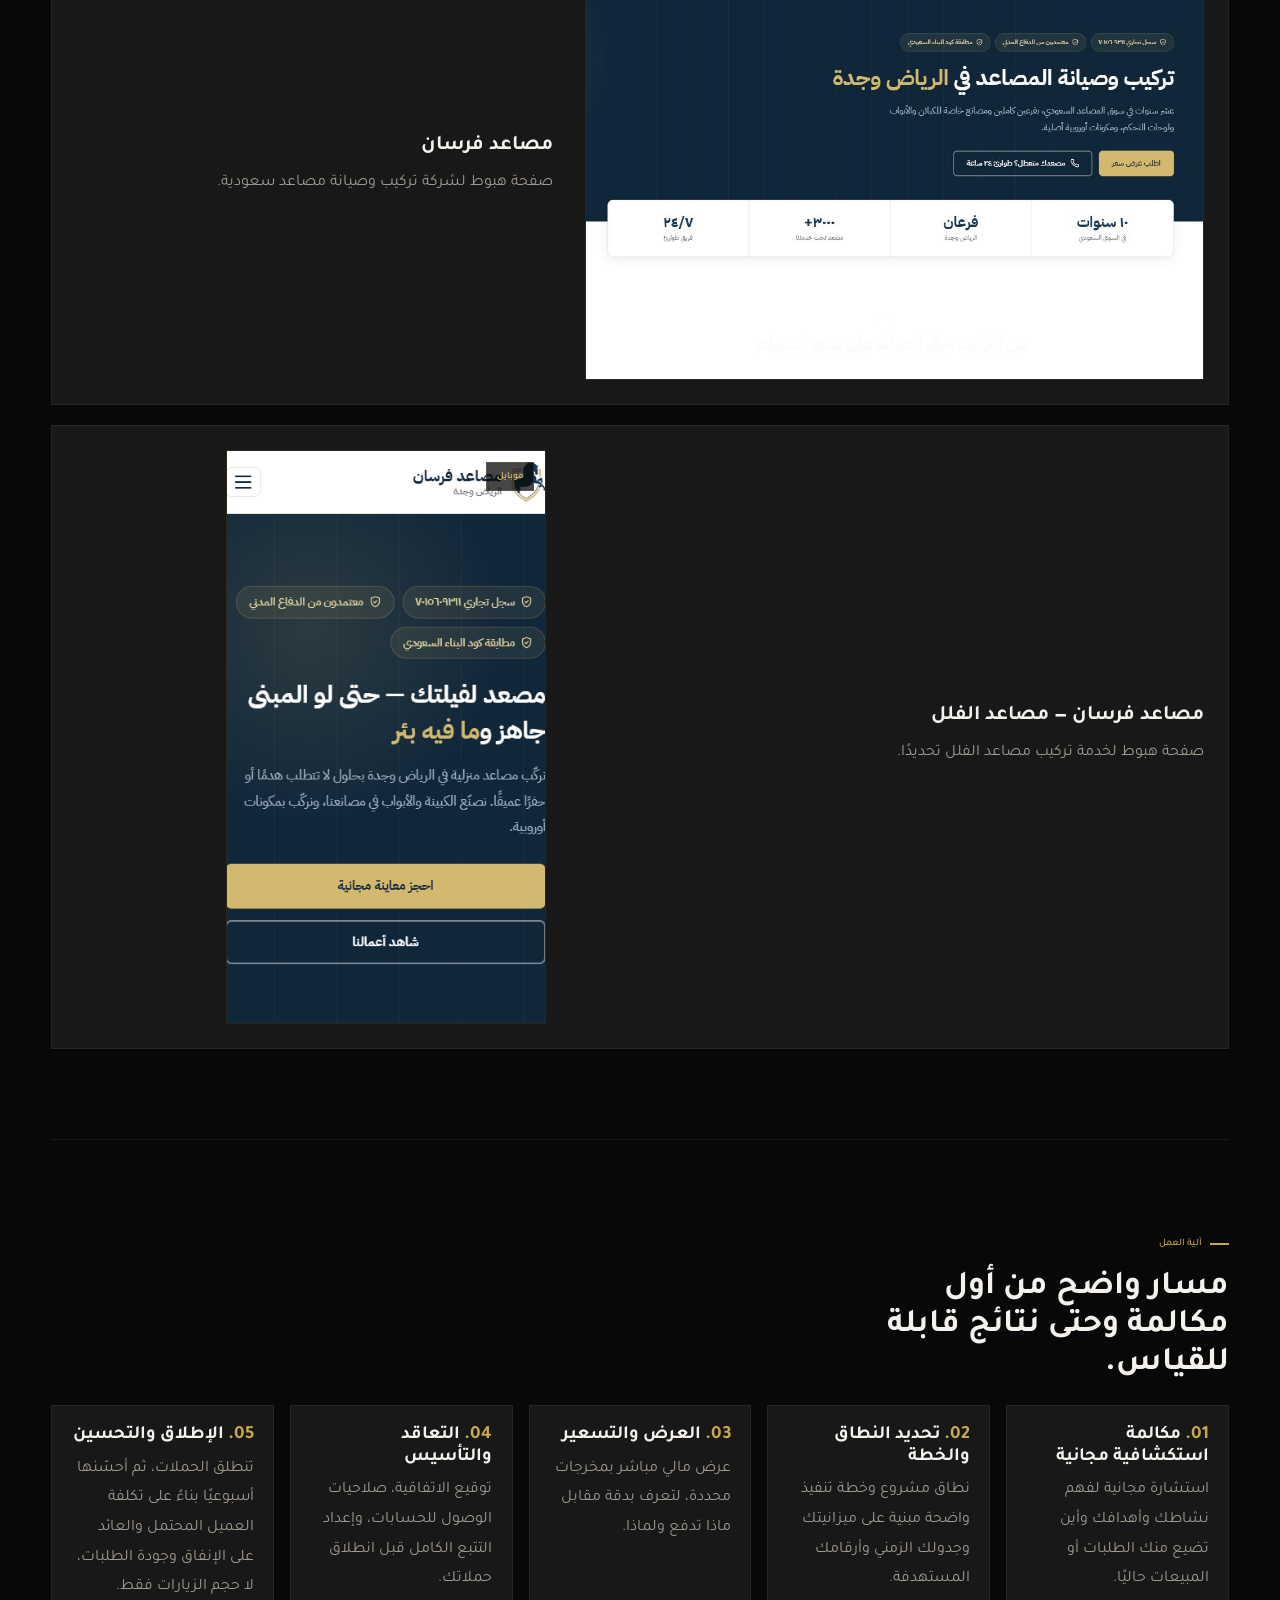
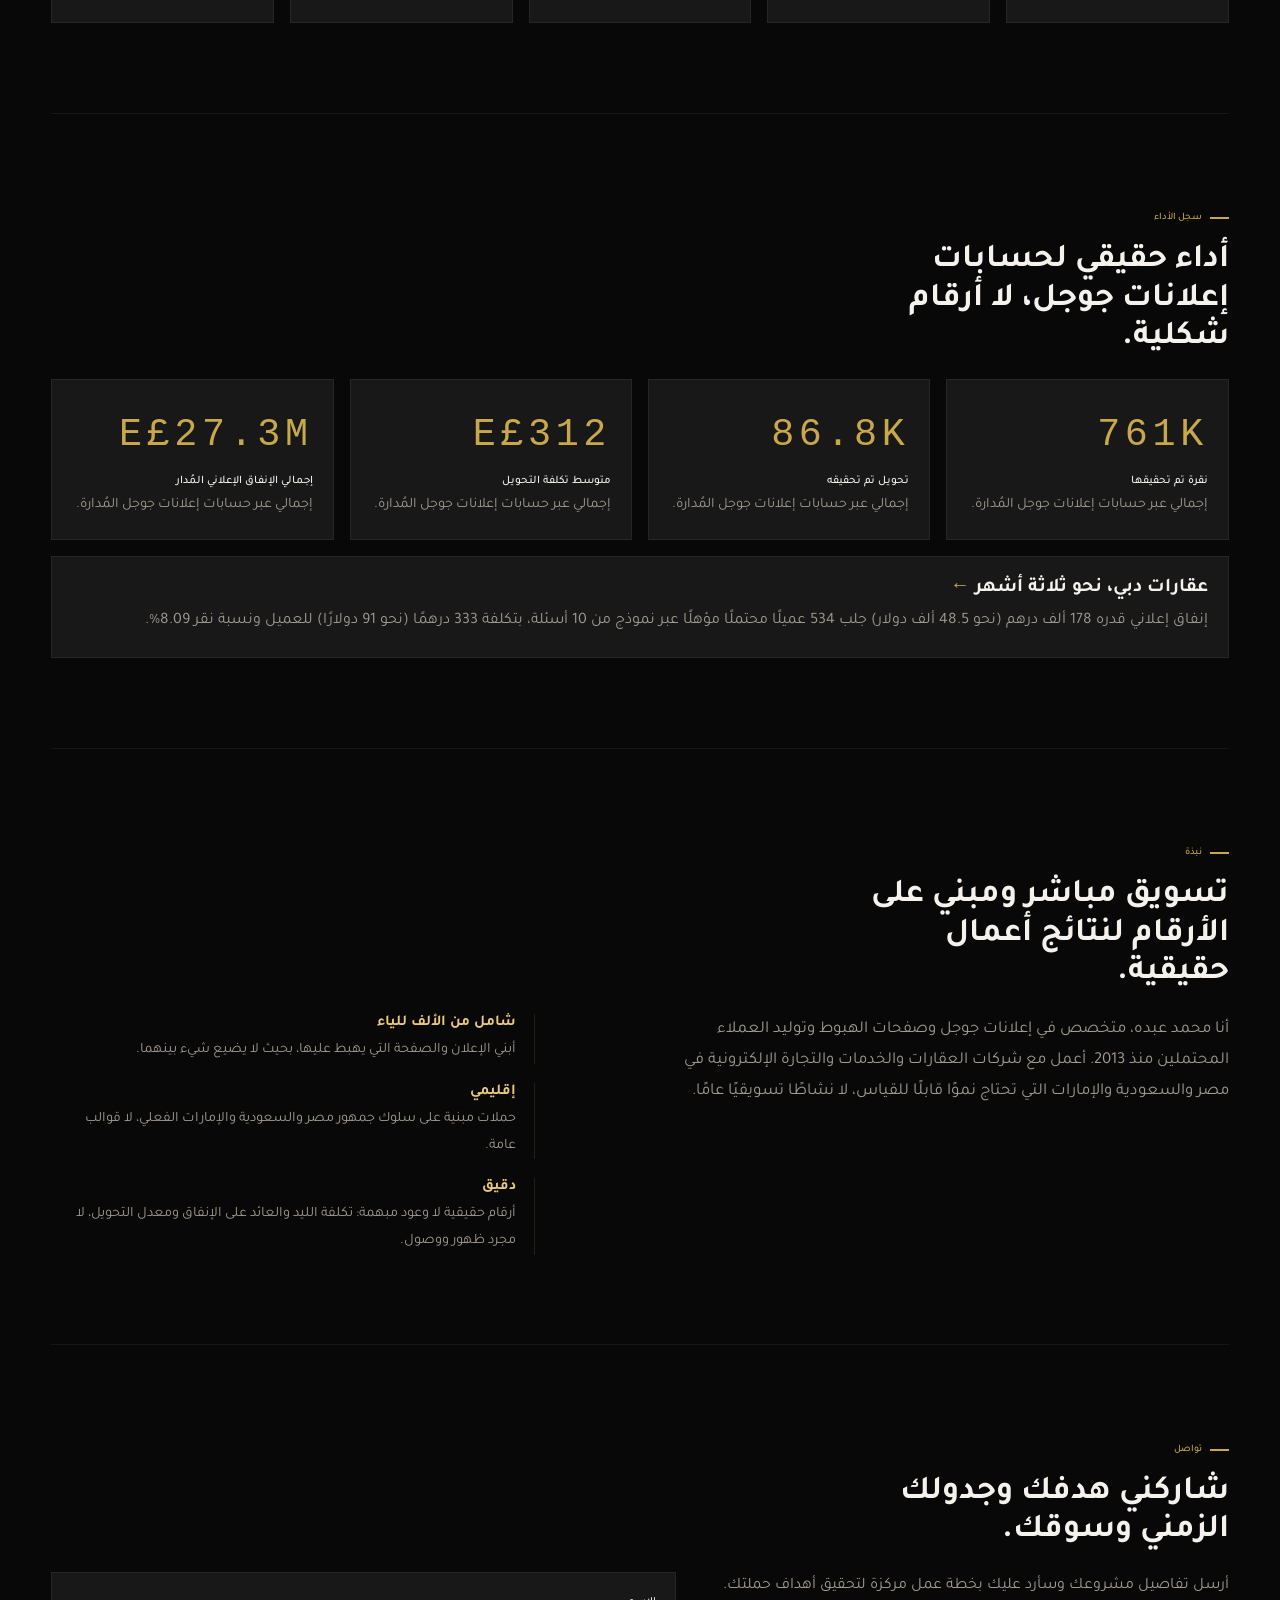
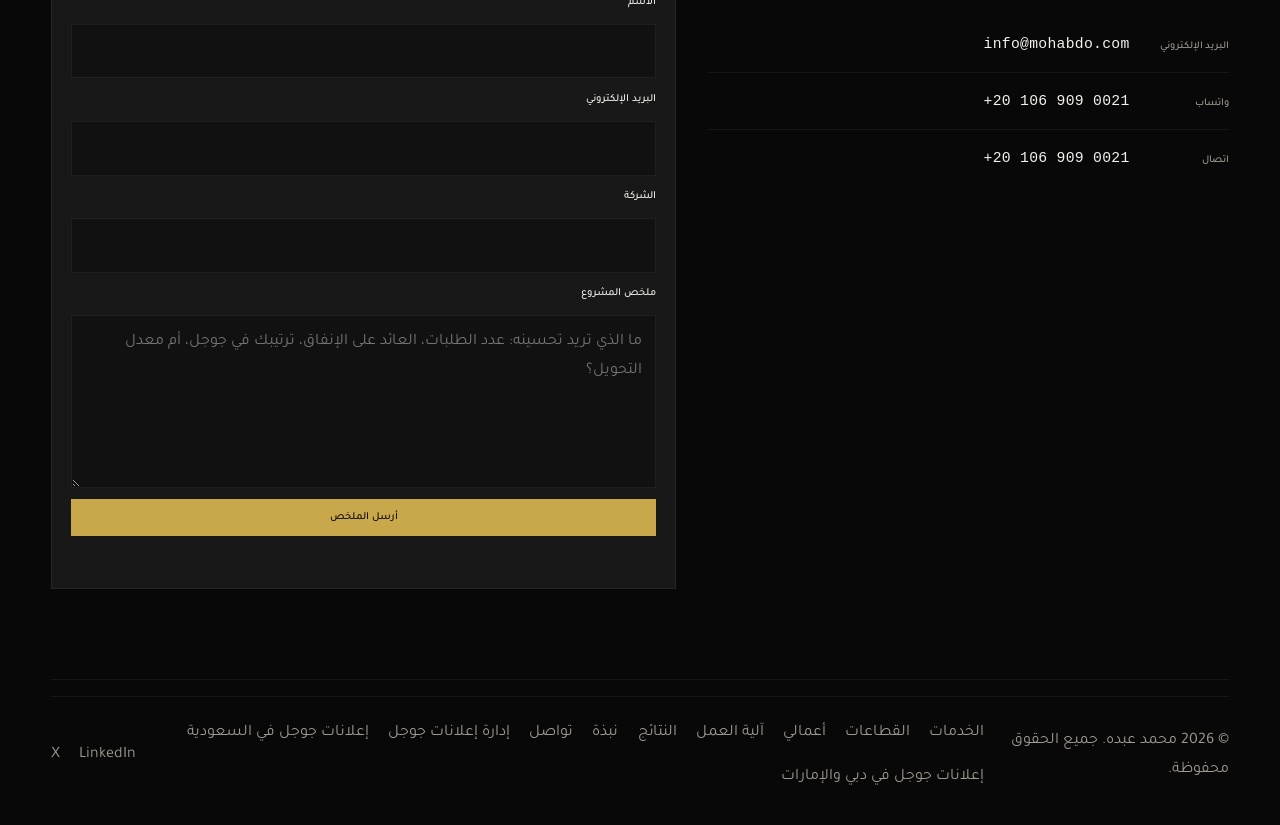
==== commit 06fe94a1: "Homepage Track Record: add Dubai real estate results line linking to Dubai page (EN + AR) Co-Authore" ====
--- a/ar/index.html
+++ b/ar/index.html
@@ -435,6 +435,10 @@
 <p class="metric-note">إجمالي عبر حسابات إعلانات جوجل المُدارة.</p>
 </article>
 </div>
+<a class="card link-card results-dubai" href="/ar/google-ads-dubai-uae/#results" style="display:block;margin-top:1rem">
+<h3>عقارات دبي، نحو ثلاثة أشهر <span aria-hidden="true">←</span></h3>
+<p>إنفاق إعلاني قدره 178 ألف درهم (نحو 48.5 ألف دولار) جلب 534 عميلًا محتملًا مؤهلًا عبر نموذج من 10 أسئلة، بتكلفة 333 درهمًا (نحو 91 دولارًا) للعميل ونسبة نقر 8.09%.</p>
+</a>
 </section>
 <section class="section reveal" id="about">
 <div class="section-head">
